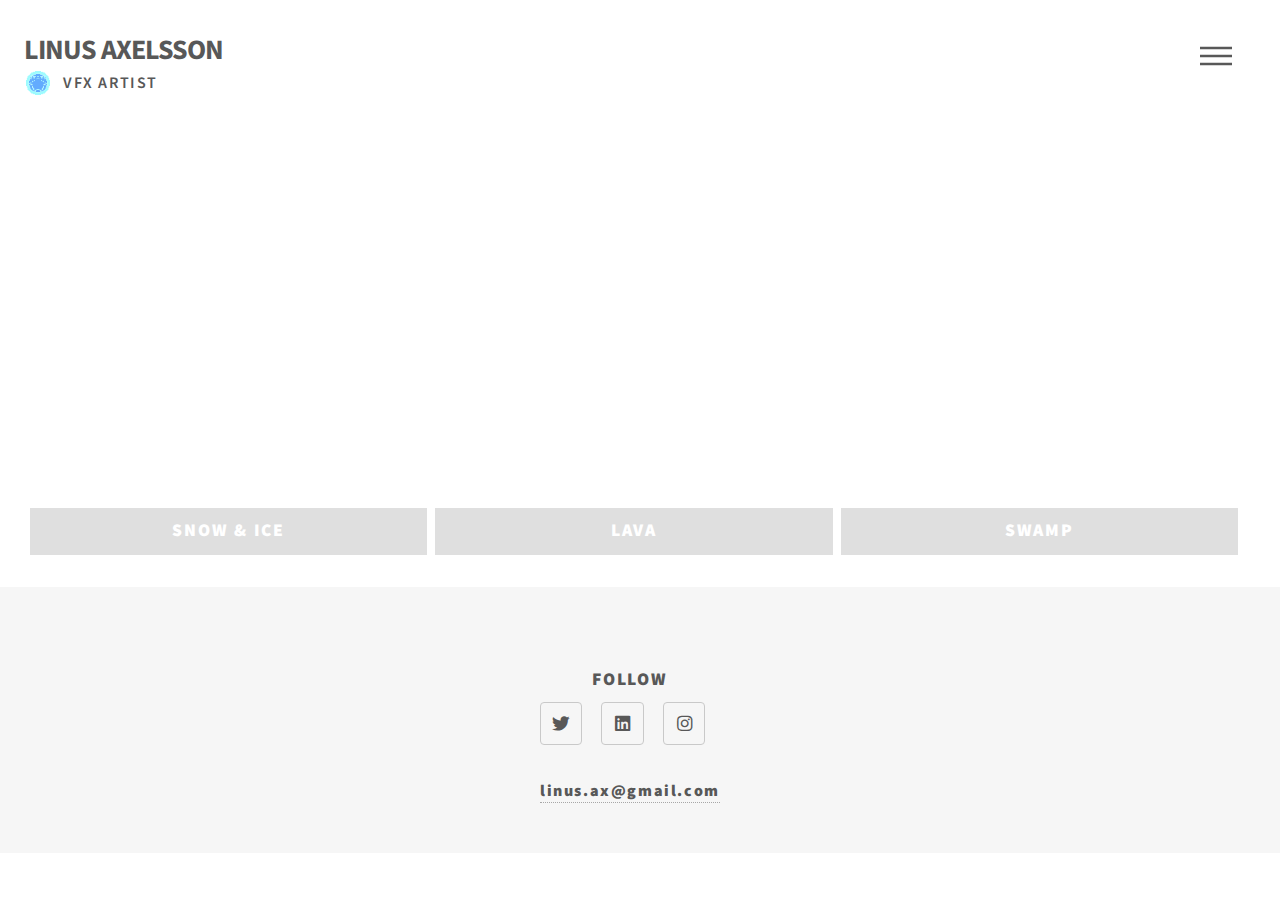
==== index.html @ c6814ba5 "Added about page, details" ====
<!DOCTYPE HTML>
<html>
	<head>
		<link rel="icon" href="images/ball2.gif" type="image/gif" >

		<title>Linus Axelsson</title>
		<meta charset="utf-8" />
		<meta name="viewport" content="width=device-width, initial-scale=1, user-scalable=no" />
		<link rel="stylesheet" href="assets/css/main.css" />
		<noscript><link rel="stylesheet" href="assets/css/noscript.css" /></noscript>
	</head>
	<body class="is-preload">
		<!-- Wrapper -->
			<div id="wrapper">
				
				<!-- Header -->
					<header id="header">
						
						<div class="inner">

							<!-- Logo -->
							<a href="index.html" class="logo">
								<span class="symbol">
									<!-- <img src="images/flame_black.gif" alt="" /> -->
									<h1>Linus Axelsson</h1>
									<!--<img class="anim" alt="" />-->
								</span>
								
								<img src="images/ball2.gif" alt="" />
								<span class="title">VFX Artist</span>
								
							</a>
							<!-- Nav -->
								<nav>
									<ul>
										<li><a href="#menu">Menu</a></li>
									</ul>
								</nav>

						</div>
					</header>

				<!-- Menu -->
					<nav id="menu">
						<h2>Menu</h2>
						<ul>
							<li><a href="index.html">Home</a></li>
							<li><a href="about.html">About</a></li>
						</ul>
					</nav>

				<!-- Main -->
					<div id="main">
						<div class="inner">
							<header>
							</header>
							<section class="tiles">
								<article class="style1">
									<span class="image">
										<a href="snow.html">
										<video class="video" preload="metadata" loop muted src="videos/snow.mp4" onmouseover="hoverEnter(this)" onmouseout="hoverExit(this)"></video>
										</a>
									</span>
									<div class="overlay">
										<h2>Snow & Ice</h2>
									  </div>
								</article>
								<article class="style2">
									<span class="image">
										<a href="lava.html">
										<video class="video" preload="metadata" loop muted src="videos/lava.mp4" onmouseover="hoverEnter(this)" onmouseout="hoverExit(this)"></video>
										</a>
									</span>
									<div class="overlay">
										<h2>Lava</h2>
									  </div>
								</article>
								<article class="style3">
									<span class="image">
										<a href="swamp.html">
										<video class="video" preload="metadata" loop muted src="videos/swamp.mp4" onmouseover="hoverEnter(this)" onmouseout="hoverExit(this)"></video>
										</a>
									</span>
									<div class="overlay">
										<h2>Swamp</h2>
									  </div>
								</article>
							</section>
						</div>
					</div>

				<!-- Footer -->
					<footer id="footer">
						<div class="inner">
							<section>
								<h2>Follow</h2>
								<ul class="icons">
									<li><a href="#" class="icon brands style2 fa-twitter"><span class="label">Twitter</span></a></li>
									<li><a href="#" class="icon brands style2 fa-linkedin"><span class="label">LinkedIn</span></a></li>
									<li><a href="#" class="icon brands style2 fa-instagram"><span class="label">Instagram</span></a></li>
								</ul>

								<a href="mailto:linus.ax@gmail.com">linus.ax@gmail.com</a>

							</section>
						</div>
					</footer>

			</div>

		<!-- Scripts -->
			<script src="assets/js/jquery.min.js"></script>
			<script src="assets/js/browser.min.js"></script>
			<script src="assets/js/breakpoints.min.js"></script>
			<script src="assets/js/util.js"></script>
			<script src="assets/js/main.js"></script>

	</body>

	<script src="hover.js"></script>
</html>
---- assets/css/main.css ----
@import url(fontawesome-all.min.css);
@import url("https://fonts.googleapis.com/css?family=Source+Sans+Pro:300,700,900");

/*
	Phantom by HTML5 UP
	html5up.net | @ajlkn
	Free for personal and commercial use under the CCA 3.0 license (html5up.net/license)
*/

html, body, div, span, applet, object,
iframe, h1, h2, h3, h4, h5, h6, p, blockquote,
pre, a, abbr, acronym, address, big, cite,
code, del, dfn, em, img, ins, kbd, q, s, samp,
small, strike, strong, sub, sup, tt, var, b,
u, i, center, dl, dt, dd, ol, ul, li, fieldset,
form, label, legend, table, caption, tbody,
tfoot, thead, tr, th, td, article, aside,
canvas, details, embed, figure, figcaption,
footer, header, hgroup, menu, nav, output, ruby,
section, summary, time, mark, audio, video {
	margin: 0;
	padding: 0;
	border: 0;
	font-size: 100%;
	font: inherit;
	vertical-align: baseline;}

article, aside, details, figcaption, figure,
footer, header, hgroup, menu, nav, section {
	display: block;}

body {
	line-height: 1;
}

ol, ul {
	list-style: none;
}

blockquote, q {
	quotes: none;
}

	blockquote:before, blockquote:after, q:before, q:after {
		content: '';
		content: none;
	}

table {
	border-collapse: collapse;
	border-spacing: 0;
}

body {
	-webkit-text-size-adjust: none;
}

mark {
	background-color: transparent;
	color: inherit;
}

input::-moz-focus-inner {
	border: 0;
	padding: 0;
}

input, select, textarea {
	-moz-appearance: none;
	-webkit-appearance: none;
	-ms-appearance: none;
	appearance: none;
}

/* Basic */

	@-ms-viewport {
		width: device-width;
	}

	body {
		-ms-overflow-style: scrollbar;
	}

	@media screen and (max-width: 480px) {

		html, body {
			min-width: 320px;
		}

	}

	html {
		box-sizing: border-box;
	}

	*, *:before, *:after {
		box-sizing: inherit;
	}

	body {
		background: #ffffff;
	}

		body.is-preload *, body.is-preload *:before, body.is-preload *:after {
			-moz-animation: none !important;
			-webkit-animation: none !important;
			-ms-animation: none !important;
			animation: none !important;
			-moz-transition: none !important;
			-webkit-transition: none !important;
			-ms-transition: none !important;
			transition: none !important;
		}

/* Type */

	body, input, select, textarea {
		color: #585858;
		font-family: "Source Sans Pro", Helvetica, sans-serif;
		font-size: 16pt;
		font-weight: 300;
		line-height: 1.75;
	}

		@media screen and (max-width: 1680px) {

			body, input, select, textarea {
				font-size: 14pt;
			}

		}

		@media screen and (max-width: 1280px) {

			body, input, select, textarea {
				font-size: 12pt;
			}

		}

	a {
		-moz-transition: border-bottom-color 0.2s ease, color 0.2s ease;
		-webkit-transition: border-bottom-color 0.2s ease, color 0.2s ease;
		-ms-transition: border-bottom-color 0.2s ease, color 0.2s ease;
		transition: border-bottom-color 0.2s ease, color 0.2s ease;
		text-decoration: none;
		color: #585858;
		border-bottom: dotted 1px rgba(88, 88, 88, 0.5);
	}

		a:hover {
			border-bottom-color: transparent;
			color: #f2849e !important;
		}

	strong, b {
		font-weight: 900;
	}

	em, i {
		font-style: italic;
	}

	p {
		margin: 0 0 2em 0;
	}

	h1 {
		font-size: 1.75em;
		font-weight: 700;
		line-height: 1.3;
		margin: 0 0 0 0;
		letter-spacing: -0.035em;
	}

		h1 a {
			color: inherit;
		}

		@media screen and (max-width: 736px) {

			h1 {
				font-size: 2em;
				margin: 0 0 0 0;
			}

		}

		@media screen and (max-width: 360px) {

			h1 {
				font-size: 1.75em;
			}

		}

	h2, h3, h4, h5, h6 {
		font-weight: 900;
		line-height: 1.5;
		margin: 0 0 0 0;
		text-transform: uppercase;
		letter-spacing: 0.1em;
	}

		h2 a, h3 a, h4 a, h5 a, h6 a {
			color: inherit;
		}

	h2 {
		font-size: 1.1em;
	}

	h3 {
		font-size: 1em;
	}

	h4 {
		font-size: 0.8em;
	}

	h5 {
		font-size: 0.8em;
	}

	h6 {
		font-size: 0.8em;
	}

	@media screen and (max-width: 980px) {

		h1 br, h2 br, h3 br, h4 br, h5 br, h6 br {
			display: none;
		}

	}

	@media screen and (max-width: 736px) {

		h2 {
			font-size: 1em;
		}

		h3 {
			font-size: 0.8em;
		}

	}

	sub {
		font-size: 0.8em;
		position: relative;
		top: 0.5em;
	}

	sup {
		font-size: 0.8em;
		position: relative;
		top: -0.5em;
	}

	blockquote {
		border-left: solid 4px #c9c9c9;
		font-style: italic;
		margin: 0 0 2em 0;
		padding: 0.5em 0 0.5em 2em;
	}

	code {
		background: rgba(144, 144, 144, 0.075);
		border-radius: 4px;
		border: solid 1px #c9c9c9;
		font-family: "Courier New", monospace;
		font-size: 0.9em;
		margin: 0 0.25em;
		padding: 0.25em 0.65em;
	}

	pre {
		-webkit-overflow-scrolling: touch;
		font-family: "Courier New", monospace;
		font-size: 0.9em;
		margin: 0 0 2em 0;
	}

		pre code {
			display: block;
			line-height: 1.75;
			padding: 1em 1.5em;
			overflow-x: auto;
		}

	hr {
		border: 0;
		border-bottom: solid 1px #c9c9c9;
		margin: 2em 0;
	}

		hr.major {
			margin: 3em 0;
		}

	.align-left {
		text-align: left;
	}

	.align-center {
		text-align: center;
	}

	.align-right {
		text-align: right;
	}

/* Row */

	.row {
		display: flex;
		flex-wrap: wrap;
		box-sizing: border-box;
		align-items: stretch;
	}

		.row > * {
			box-sizing: border-box;
		}

		.row.gtr-uniform > * > :last-child {
			margin-bottom: 0;
		}

		.row.aln-left {
			justify-content: flex-start;
		}

		.row.aln-center {
			justify-content: center;
		}

		.row.aln-right {
			justify-content: flex-end;
		}

		.row.aln-top {
			align-items: flex-start;
		}

		.row.aln-middle {
			align-items: center;
		}

		.row.aln-bottom {
			align-items: flex-end;
		}

		.row > .imp {
			order: -1;
		}

		.row > .col-1 {
			width: 8.33333%;
		}

		.row > .off-1 {
			margin-left: 8.33333%;
		}

		.row > .col-2 {
			width: 16.66667%;
		}

		.row > .off-2 {
			margin-left: 16.66667%;
		}

		.row > .col-3 {
			width: 25%;
		}

		.row > .off-3 {
			margin-left: 25%;
		}

		.row > .col-4 {
			width: 33.33333%;
		}

		.row > .off-4 {
			margin-left: 33.33333%;
		}

		.row > .col-5 {
			width: 41.66667%;
		}

		.row > .off-5 {
			margin-left: 41.66667%;
		}

		.row > .col-6 {
			width: 50%;
		}

		.row > .off-6 {
			margin-left: 50%;
		}

		.row > .col-7 {
			width: 58.33333%;
		}

		.row > .off-7 {
			margin-left: 58.33333%;
		}

		.row > .col-8 {
			width: 66.66667%;
		}

		.row > .off-8 {
			margin-left: 66.66667%;
		}

		.row > .col-9 {
			width: 75%;
		}

		.row > .off-9 {
			margin-left: 75%;
		}

		.row > .col-10 {
			width: 83.33333%;
		}

		.row > .off-10 {
			margin-left: 83.33333%;
		}

		.row > .col-11 {
			width: 91.66667%;
		}

		.row > .off-11 {
			margin-left: 91.66667%;
		}

		.row > .col-12 {
			width: 100%;
		}

		.row > .off-12 {
			margin-left: 100%;
		}

		.row.gtr-0 {
			margin-top: 0;
			margin-left: 0em;
		}

			.row.gtr-0 > * {
				padding: 0 0 0 0em;
			}

			.row.gtr-0.gtr-uniform {
				margin-top: 0em;
			}

				.row.gtr-0.gtr-uniform > * {
					padding-top: 0em;
				}

		.row.gtr-25 {
			margin-top: 0;
			margin-left: -0.5em;
		}

			.row.gtr-25 > * {
				padding: 0 0 0 0.5em;
			}

			.row.gtr-25.gtr-uniform {
				margin-top: -0.5em;
			}

				.row.gtr-25.gtr-uniform > * {
					padding-top: 0.5em;
				}

		.row.gtr-50 {
			margin-top: 0;
			margin-left: -1em;
		}

			.row.gtr-50 > * {
				padding: 0 0 0 1em;
			}

			.row.gtr-50.gtr-uniform {
				margin-top: -1em;
			}

				.row.gtr-50.gtr-uniform > * {
					padding-top: 1em;
				}

		.row {
			margin-top: 0;
			margin-left: -2em;
		}

			.row > * {
				padding: 0 0 0 2em;
			}

			.row.gtr-uniform {
				margin-top: -2em;
			}

				.row.gtr-uniform > * {
					padding-top: 2em;
				}

		.row.gtr-150 {
			margin-top: 0;
			margin-left: -3em;
		}

			.row.gtr-150 > * {
				padding: 0 0 0 3em;
			}

			.row.gtr-150.gtr-uniform {
				margin-top: -3em;
			}

				.row.gtr-150.gtr-uniform > * {
					padding-top: 3em;
				}

		.row.gtr-200 {
			margin-top: 0;
			margin-left: -4em;
		}

			.row.gtr-200 > * {
				padding: 0 0 0 4em;
			}

			.row.gtr-200.gtr-uniform {
				margin-top: -4em;
			}

				.row.gtr-200.gtr-uniform > * {
					padding-top: 4em;
				}

		@media screen and (max-width: 1680px) {

			.row {
				display: flex;
				flex-wrap: wrap;
				box-sizing: border-box;
				align-items: stretch;
			}

				.row > * {
					box-sizing: border-box;
				}

				.row.gtr-uniform > * > :last-child {
					margin-bottom: 0;
				}

				.row.aln-left {
					justify-content: flex-start;
				}

				.row.aln-center {
					justify-content: center;
				}

				.row.aln-right {
					justify-content: flex-end;
				}

				.row.aln-top {
					align-items: flex-start;
				}

				.row.aln-middle {
					align-items: center;
				}

				.row.aln-bottom {
					align-items: flex-end;
				}

				.row > .imp-xlarge {
					order: -1;
				}

				.row > .col-1-xlarge {
					width: 8.33333%;
				}

				.row > .off-1-xlarge {
					margin-left: 8.33333%;
				}

				.row > .col-2-xlarge {
					width: 16.66667%;
				}

				.row > .off-2-xlarge {
					margin-left: 16.66667%;
				}

				.row > .col-3-xlarge {
					width: 25%;
				}

				.row > .off-3-xlarge {
					margin-left: 25%;
				}

				.row > .col-4-xlarge {
					width: 33.33333%;
				}

				.row > .off-4-xlarge {
					margin-left: 33.33333%;
				}

				.row > .col-5-xlarge {
					width: 41.66667%;
				}

				.row > .off-5-xlarge {
					margin-left: 41.66667%;
				}

				.row > .col-6-xlarge {
					width: 50%;
				}

				.row > .off-6-xlarge {
					margin-left: 50%;
				}

				.row > .col-7-xlarge {
					width: 58.33333%;
				}

				.row > .off-7-xlarge {
					margin-left: 58.33333%;
				}

				.row > .col-8-xlarge {
					width: 66.66667%;
				}

				.row > .off-8-xlarge {
					margin-left: 66.66667%;
				}

				.row > .col-9-xlarge {
					width: 75%;
				}

				.row > .off-9-xlarge {
					margin-left: 75%;
				}

				.row > .col-10-xlarge {
					width: 83.33333%;
				}

				.row > .off-10-xlarge {
					margin-left: 83.33333%;
				}

				.row > .col-11-xlarge {
					width: 91.66667%;
				}

				.row > .off-11-xlarge {
					margin-left: 91.66667%;
				}

				.row > .col-12-xlarge {
					width: 100%;
				}

				.row > .off-12-xlarge {
					margin-left: 100%;
				}

				.row.gtr-0 {
					margin-top: 0;
					margin-left: 0em;
				}

					.row.gtr-0 > * {
						padding: 0 0 0 0em;
					}

					.row.gtr-0.gtr-uniform {
						margin-top: 0em;
					}

						.row.gtr-0.gtr-uniform > * {
							padding-top: 0em;
						}

				.row.gtr-25 {
					margin-top: 0;
					margin-left: -0.5em;
				}

					.row.gtr-25 > * {
						padding: 0 0 0 0.5em;
					}

					.row.gtr-25.gtr-uniform {
						margin-top: -0.5em;
					}

						.row.gtr-25.gtr-uniform > * {
							padding-top: 0.5em;
						}

				.row.gtr-50 {
					margin-top: 0;
					margin-left: -1em;
				}

					.row.gtr-50 > * {
						padding: 0 0 0 1em;
					}

					.row.gtr-50.gtr-uniform {
						margin-top: -1em;
					}

						.row.gtr-50.gtr-uniform > * {
							padding-top: 1em;
						}

				.row {
					margin-top: 0;
					margin-left: -2em;
				}

					.row > * {
						padding: 0 0 0 2em;
					}

					.row.gtr-uniform {
						margin-top: -2em;
					}

						.row.gtr-uniform > * {
							padding-top: 2em;
						}

				.row.gtr-150 {
					margin-top: 0;
					margin-left: -3em;
				}

					.row.gtr-150 > * {
						padding: 0 0 0 3em;
					}

					.row.gtr-150.gtr-uniform {
						margin-top: -3em;
					}

						.row.gtr-150.gtr-uniform > * {
							padding-top: 3em;
						}

				.row.gtr-200 {
					margin-top: 0;
					margin-left: -4em;
				}

					.row.gtr-200 > * {
						padding: 0 0 0 4em;
					}

					.row.gtr-200.gtr-uniform {
						margin-top: -4em;
					}

						.row.gtr-200.gtr-uniform > * {
							padding-top: 4em;
						}

		}

		@media screen and (max-width: 1280px) {

			.row {
				display: flex;
				flex-wrap: wrap;
				box-sizing: border-box;
				align-items: stretch;
			}

				.row > * {
					box-sizing: border-box;
				}

				.row.gtr-uniform > * > :last-child {
					margin-bottom: 0;
				}

				.row.aln-left {
					justify-content: flex-start;
				}

				.row.aln-center {
					justify-content: center;
				}

				.row.aln-right {
					justify-content: flex-end;
				}

				.row.aln-top {
					align-items: flex-start;
				}

				.row.aln-middle {
					align-items: center;
				}

				.row.aln-bottom {
					align-items: flex-end;
				}

				.row > .imp-large {
					order: -1;
				}

				.row > .col-1-large {
					width: 8.33333%;
				}

				.row > .off-1-large {
					margin-left: 8.33333%;
				}

				.row > .col-2-large {
					width: 16.66667%;
				}

				.row > .off-2-large {
					margin-left: 16.66667%;
				}

				.row > .col-3-large {
					width: 25%;
				}

				.row > .off-3-large {
					margin-left: 25%;
				}

				.row > .col-4-large {
					width: 33.33333%;
				}

				.row > .off-4-large {
					margin-left: 33.33333%;
				}

				.row > .col-5-large {
					width: 41.66667%;
				}

				.row > .off-5-large {
					margin-left: 41.66667%;
				}

				.row > .col-6-large {
					width: 50%;
				}

				.row > .off-6-large {
					margin-left: 50%;
				}

				.row > .col-7-large {
					width: 58.33333%;
				}

				.row > .off-7-large {
					margin-left: 58.33333%;
				}

				.row > .col-8-large {
					width: 66.66667%;
				}

				.row > .off-8-large {
					margin-left: 66.66667%;
				}

				.row > .col-9-large {
					width: 75%;
				}

				.row > .off-9-large {
					margin-left: 75%;
				}

				.row > .col-10-large {
					width: 83.33333%;
				}

				.row > .off-10-large {
					margin-left: 83.33333%;
				}

				.row > .col-11-large {
					width: 91.66667%;
				}

				.row > .off-11-large {
					margin-left: 91.66667%;
				}

				.row > .col-12-large {
					width: 100%;
				}

				.row > .off-12-large {
					margin-left: 100%;
				}

				.row.gtr-0 {
					margin-top: 0;
					margin-left: 0em;
				}

					.row.gtr-0 > * {
						padding: 0 0 0 0em;
					}

					.row.gtr-0.gtr-uniform {
						margin-top: 0em;
					}

						.row.gtr-0.gtr-uniform > * {
							padding-top: 0em;
						}

				.row.gtr-25 {
					margin-top: 0;
					margin-left: -0.5em;
				}

					.row.gtr-25 > * {
						padding: 0 0 0 0.5em;
					}

					.row.gtr-25.gtr-uniform {
						margin-top: -0.5em;
					}

						.row.gtr-25.gtr-uniform > * {
							padding-top: 0.5em;
						}

				.row.gtr-50 {
					margin-top: 0;
					margin-left: -1em;
				}

					.row.gtr-50 > * {
						padding: 0 0 0 1em;
					}

					.row.gtr-50.gtr-uniform {
						margin-top: -1em;
					}

						.row.gtr-50.gtr-uniform > * {
							padding-top: 1em;
						}

				.row {
					margin-top: 0;
					margin-left: -2em;
				}

					.row > * {
						padding: 0 0 0 2em;
					}

					.row.gtr-uniform {
						margin-top: -2em;
					}

						.row.gtr-uniform > * {
							padding-top: 2em;
						}

				.row.gtr-150 {
					margin-top: 0;
					margin-left: -3em;
				}

					.row.gtr-150 > * {
						padding: 0 0 0 3em;
					}

					.row.gtr-150.gtr-uniform {
						margin-top: -3em;
					}

						.row.gtr-150.gtr-uniform > * {
							padding-top: 3em;
						}

				.row.gtr-200 {
					margin-top: 0;
					margin-left: -4em;
				}

					.row.gtr-200 > * {
						padding: 0 0 0 4em;
					}

					.row.gtr-200.gtr-uniform {
						margin-top: -4em;
					}

						.row.gtr-200.gtr-uniform > * {
							padding-top: 4em;
						}

		}

		@media screen and (max-width: 980px) {

			.row {
				display: flex;
				flex-wrap: wrap;
				box-sizing: border-box;
				align-items: stretch;
			}

				.row > * {
					box-sizing: border-box;
				}

				.row.gtr-uniform > * > :last-child {
					margin-bottom: 0;
				}

				.row.aln-left {
					justify-content: flex-start;
				}

				.row.aln-center {
					justify-content: center;
				}

				.row.aln-right {
					justify-content: flex-end;
				}

				.row.aln-top {
					align-items: flex-start;
				}

				.row.aln-middle {
					align-items: center;
				}

				.row.aln-bottom {
					align-items: flex-end;
				}

				.row > .imp-medium {
					order: -1;
				}

				.row > .col-1-medium {
					width: 8.33333%;
				}

				.row > .off-1-medium {
					margin-left: 8.33333%;
				}

				.row > .col-2-medium {
					width: 16.66667%;
				}

				.row > .off-2-medium {
					margin-left: 16.66667%;
				}

				.row > .col-3-medium {
					width: 25%;
				}

				.row > .off-3-medium {
					margin-left: 25%;
				}

				.row > .col-4-medium {
					width: 33.33333%;
				}

				.row > .off-4-medium {
					margin-left: 33.33333%;
				}

				.row > .col-5-medium {
					width: 41.66667%;
				}

				.row > .off-5-medium {
					margin-left: 41.66667%;
				}

				.row > .col-6-medium {
					width: 50%;
				}

				.row > .off-6-medium {
					margin-left: 50%;
				}

				.row > .col-7-medium {
					width: 58.33333%;
				}

				.row > .off-7-medium {
					margin-left: 58.33333%;
				}

				.row > .col-8-medium {
					width: 66.66667%;
				}

				.row > .off-8-medium {
					margin-left: 66.66667%;
				}

				.row > .col-9-medium {
					width: 75%;
				}

				.row > .off-9-medium {
					margin-left: 75%;
				}

				.row > .col-10-medium {
					width: 83.33333%;
				}

				.row > .off-10-medium {
					margin-left: 83.33333%;
				}

				.row > .col-11-medium {
					width: 91.66667%;
				}

				.row > .off-11-medium {
					margin-left: 91.66667%;
				}

				.row > .col-12-medium {
					width: 100%;
				}

				.row > .off-12-medium {
					margin-left: 100%;
				}

				.row.gtr-0 {
					margin-top: 0;
					margin-left: 0em;
				}

					.row.gtr-0 > * {
						padding: 0 0 0 0em;
					}

					.row.gtr-0.gtr-uniform {
						margin-top: 0em;
					}

						.row.gtr-0.gtr-uniform > * {
							padding-top: 0em;
						}

				.row.gtr-25 {
					margin-top: 0;
					margin-left: -0.375em;
				}

					.row.gtr-25 > * {
						padding: 0 0 0 0.375em;
					}

					.row.gtr-25.gtr-uniform {
						margin-top: -0.375em;
					}

						.row.gtr-25.gtr-uniform > * {
							padding-top: 0.375em;
						}

				.row.gtr-50 {
					margin-top: 0;
					margin-left: -0.75em;
				}

					.row.gtr-50 > * {
						padding: 0 0 0 0.75em;
					}

					.row.gtr-50.gtr-uniform {
						margin-top: -0.75em;
					}

						.row.gtr-50.gtr-uniform > * {
							padding-top: 0.75em;
						}

				.row {
					margin-top: 0;
					margin-left: -1.5em;
				}

					.row > * {
						padding: 0 0 0 1.5em;
					}

					.row.gtr-uniform {
						margin-top: -1.5em;
					}

						.row.gtr-uniform > * {
							padding-top: 1.5em;
						}

				.row.gtr-150 {
					margin-top: 0;
					margin-left: -2.25em;
				}

					.row.gtr-150 > * {
						padding: 0 0 0 2.25em;
					}

					.row.gtr-150.gtr-uniform {
						margin-top: -2.25em;
					}

						.row.gtr-150.gtr-uniform > * {
							padding-top: 2.25em;
						}

				.row.gtr-200 {
					margin-top: 0;
					margin-left: -3em;
				}

					.row.gtr-200 > * {
						padding: 0 0 0 3em;
					}

					.row.gtr-200.gtr-uniform {
						margin-top: -3em;
					}

						.row.gtr-200.gtr-uniform > * {
							padding-top: 3em;
						}

		}

		@media screen and (max-width: 736px) {

			.row {
				display: flex;
				flex-wrap: wrap;
				box-sizing: border-box;
				align-items: stretch;
			}

				.row > * {
					box-sizing: border-box;
				}

				.row.gtr-uniform > * > :last-child {
					margin-bottom: 0;
				}

				.row.aln-left {
					justify-content: flex-start;
				}

				.row.aln-center {
					justify-content: center;
				}

				.row.aln-right {
					justify-content: flex-end;
				}

				.row.aln-top {
					align-items: flex-start;
				}

				.row.aln-middle {
					align-items: center;
				}

				.row.aln-bottom {
					align-items: flex-end;
				}

				.row > .imp-small {
					order: -1;
				}

				.row > .col-1-small {
					width: 8.33333%;
				}

				.row > .off-1-small {
					margin-left: 8.33333%;
				}

				.row > .col-2-small {
					width: 16.66667%;
				}

				.row > .off-2-small {
					margin-left: 16.66667%;
				}

				.row > .col-3-small {
					width: 25%;
				}

				.row > .off-3-small {
					margin-left: 25%;
				}

				.row > .col-4-small {
					width: 33.33333%;
				}

				.row > .off-4-small {
					margin-left: 33.33333%;
				}

				.row > .col-5-small {
					width: 41.66667%;
				}

				.row > .off-5-small {
					margin-left: 41.66667%;
				}

				.row > .col-6-small {
					width: 50%;
				}

				.row > .off-6-small {
					margin-left: 50%;
				}

				.row > .col-7-small {
					width: 58.33333%;
				}

				.row > .off-7-small {
					margin-left: 58.33333%;
				}

				.row > .col-8-small {
					width: 66.66667%;
				}

				.row > .off-8-small {
					margin-left: 66.66667%;
				}

				.row > .col-9-small {
					width: 75%;
				}

				.row > .off-9-small {
					margin-left: 75%;
				}

				.row > .col-10-small {
					width: 83.33333%;
				}

				.row > .off-10-small {
					margin-left: 83.33333%;
				}

				.row > .col-11-small {
					width: 91.66667%;
				}

				.row > .off-11-small {
					margin-left: 91.66667%;
				}

				.row > .col-12-small {
					width: 100%;
				}

				.row > .off-12-small {
					margin-left: 100%;
				}

				.row.gtr-0 {
					margin-top: 0;
					margin-left: 0em;
				}

					.row.gtr-0 > * {
						padding: 0 0 0 0em;
					}

					.row.gtr-0.gtr-uniform {
						margin-top: 0em;
					}

						.row.gtr-0.gtr-uniform > * {
							padding-top: 0em;
						}

				.row.gtr-25 {
					margin-top: 0;
					margin-left: -0.25em;
				}

					.row.gtr-25 > * {
						padding: 0 0 0 0.25em;
					}

					.row.gtr-25.gtr-uniform {
						margin-top: -0.25em;
					}

						.row.gtr-25.gtr-uniform > * {
							padding-top: 0.25em;
						}

				.row.gtr-50 {
					margin-top: 0;
					margin-left: -0.5em;
				}

					.row.gtr-50 > * {
						padding: 0 0 0 0.5em;
					}

					.row.gtr-50.gtr-uniform {
						margin-top: -0.5em;
					}

						.row.gtr-50.gtr-uniform > * {
							padding-top: 0.5em;
						}

				.row {
					margin-top: 0;
					margin-left: -1em;
				}

					.row > * {
						padding: 0 0 0 1em;
					}

					.row.gtr-uniform {
						margin-top: -1em;
					}

						.row.gtr-uniform > * {
							padding-top: 1em;
						}

				.row.gtr-150 {
					margin-top: 0;
					margin-left: -1.5em;
				}

					.row.gtr-150 > * {
						padding: 0 0 0 1.5em;
					}

					.row.gtr-150.gtr-uniform {
						margin-top: -1.5em;
					}

						.row.gtr-150.gtr-uniform > * {
							padding-top: 1.5em;
						}

				.row.gtr-200 {
					margin-top: 0;
					margin-left: -2em;
				}

					.row.gtr-200 > * {
						padding: 0 0 0 2em;
					}

					.row.gtr-200.gtr-uniform {
						margin-top: -2em;
					}

						.row.gtr-200.gtr-uniform > * {
							padding-top: 2em;
						}

		}

		@media screen and (max-width: 480px) {

			.row {
				display: flex;
				flex-wrap: wrap;
				box-sizing: border-box;
				align-items: stretch;
			}

				.row > * {
					box-sizing: border-box;
				}

				.row.gtr-uniform > * > :last-child {
					margin-bottom: 0;
				}

				.row.aln-left {
					justify-content: flex-start;
				}

				.row.aln-center {
					justify-content: center;
				}

				.row.aln-right {
					justify-content: flex-end;
				}

				.row.aln-top {
					align-items: flex-start;
				}

				.row.aln-middle {
					align-items: center;
				}

				.row.aln-bottom {
					align-items: flex-end;
				}

				.row > .imp-xsmall {
					order: -1;
				}

				.row > .col-1-xsmall {
					width: 8.33333%;
				}

				.row > .off-1-xsmall {
					margin-left: 8.33333%;
				}

				.row > .col-2-xsmall {
					width: 16.66667%;
				}

				.row > .off-2-xsmall {
					margin-left: 16.66667%;
				}

				.row > .col-3-xsmall {
					width: 25%;
				}

				.row > .off-3-xsmall {
					margin-left: 25%;
				}

				.row > .col-4-xsmall {
					width: 33.33333%;
				}

				.row > .off-4-xsmall {
					margin-left: 33.33333%;
				}

				.row > .col-5-xsmall {
					width: 41.66667%;
				}

				.row > .off-5-xsmall {
					margin-left: 41.66667%;
				}

				.row > .col-6-xsmall {
					width: 50%;
				}

				.row > .off-6-xsmall {
					margin-left: 50%;
				}

				.row > .col-7-xsmall {
					width: 58.33333%;
				}

				.row > .off-7-xsmall {
					margin-left: 58.33333%;
				}

				.row > .col-8-xsmall {
					width: 66.66667%;
				}

				.row > .off-8-xsmall {
					margin-left: 66.66667%;
				}

				.row > .col-9-xsmall {
					width: 75%;
				}

				.row > .off-9-xsmall {
					margin-left: 75%;
				}

				.row > .col-10-xsmall {
					width: 83.33333%;
				}

				.row > .off-10-xsmall {
					margin-left: 83.33333%;
				}

				.row > .col-11-xsmall {
					width: 91.66667%;
				}

				.row > .off-11-xsmall {
					margin-left: 91.66667%;
				}

				.row > .col-12-xsmall {
					width: 100%;
				}

				.row > .off-12-xsmall {
					margin-left: 100%;
				}

				.row.gtr-0 {
					margin-top: 0;
					margin-left: 0em;
				}

					.row.gtr-0 > * {
						padding: 0 0 0 0em;
					}

					.row.gtr-0.gtr-uniform {
						margin-top: 0em;
					}

						.row.gtr-0.gtr-uniform > * {
							padding-top: 0em;
						}

				.row.gtr-25 {
					margin-top: 0;
					margin-left: -0.25em;
				}

					.row.gtr-25 > * {
						padding: 0 0 0 0.25em;
					}

					.row.gtr-25.gtr-uniform {
						margin-top: -0.25em;
					}

						.row.gtr-25.gtr-uniform > * {
							padding-top: 0.25em;
						}

				.row.gtr-50 {
					margin-top: 0;
					margin-left: -0.5em;
				}

					.row.gtr-50 > * {
						padding: 0 0 0 0.5em;
					}

					.row.gtr-50.gtr-uniform {
						margin-top: -0.5em;
					}

						.row.gtr-50.gtr-uniform > * {
							padding-top: 0.5em;
						}

				.row {
					margin-top: 0;
					margin-left: -1em;
				}

					.row > * {
						padding: 0 0 0 1em;
					}

					.row.gtr-uniform {
						margin-top: -1em;
					}

						.row.gtr-uniform > * {
							padding-top: 1em;
						}

				.row.gtr-150 {
					margin-top: 0;
					margin-left: -1.5em;
				}

					.row.gtr-150 > * {
						padding: 0 0 0 1.5em;
					}

					.row.gtr-150.gtr-uniform {
						margin-top: -1.5em;
					}

						.row.gtr-150.gtr-uniform > * {
							padding-top: 1.5em;
						}

				.row.gtr-200 {
					margin-top: 0;
					margin-left: -2em;
				}

					.row.gtr-200 > * {
						padding: 0 0 0 2em;
					}

					.row.gtr-200.gtr-uniform {
						margin-top: -2em;
					}

						.row.gtr-200.gtr-uniform > * {
							padding-top: 2em;
						}

		}

/* Section/Article */

	section.special, article.special {
		text-align: center;
	}

	header p {
		margin-top: -1em;
	}

	@media screen and (max-width: 736px) {

		header p {
			margin-top: 0;
		}

	}

/* Icon */

	.icon {
		text-decoration: none;
		border-bottom: none;
		position: relative;
	}

		.icon:before {
			-moz-osx-font-smoothing: grayscale;
			-webkit-font-smoothing: antialiased;
			display: inline-block;
			font-style: normal;
			font-variant: normal;
			text-rendering: auto;
			line-height: 1;
			text-transform: none !important;
			font-family: 'Font Awesome 5 Free';
			font-weight: 400;
		}

		.icon > .label {
			display: none;
		}

		.icon:before {
			line-height: inherit;
		}

		.icon.solid:before {
			font-weight: 900;
		}

		.icon.brands:before {
			font-family: 'Font Awesome 5 Brands';
		}

		.icon.style2 {
			-moz-transition: background-color 0.2s ease-in-out, color 0.2s ease-in-out, border-color 0.2s ease-in-out;
			-webkit-transition: background-color 0.2s ease-in-out, color 0.2s ease-in-out, border-color 0.2s ease-in-out;
			-ms-transition: background-color 0.2s ease-in-out, color 0.2s ease-in-out, border-color 0.2s ease-in-out;
			transition: background-color 0.2s ease-in-out, color 0.2s ease-in-out, border-color 0.2s ease-in-out;
			background-color: transparent;
			border: solid 1px #c9c9c9;
			border-radius: 4px;
			width: 2.65em;
			height: 2.65em;
			display: inline-block;
			text-align: center;
			line-height: 2.65em;
			color: inherit;
		}

			.icon.style2:before {
				font-size: 1.1em;
			}

			.icon.style2:hover {
				color: #f2849e;
				border-color: #f2849e;
			}

			.icon.style2:active {
				background-color: rgba(242, 132, 158, 0.1);
			}

/* List */

	ol {
		list-style: decimal;
		margin: 0 0 2em 0;
		padding-left: 1.25em;
	}

		ol li {
			padding-left: 0.25em;
		}

	ul {
		list-style: disc;
		margin: 0 0 2em 0;
		padding-left: 1em;
	}

		ul li {
			padding-left: 0.5em;
		}

		ul.alt {
			list-style: none;
			padding-left: 0;
		}

			ul.alt li {
				border-top: solid 1px #c9c9c9;
				padding: 0.5em 0;
			}

				ul.alt li:first-child {
					border-top: 0;
					padding-top: 0;
				}

	dl {
		margin: 0 0 2em 0;
	}

		dl dt {
			display: block;
			font-weight: 900;
			margin: 0 0 1em 0;
		}

		dl dd {
			margin-left: 2em;
		}

/* Actions */

	ul.actions {
		display: -moz-flex;
		display: -webkit-flex;
		display: -ms-flex;
		display: flex;
		cursor: default;
		list-style: none;
		margin-left: -1em;
		padding-left: 0;
	}

		ul.actions li {
			padding: 0 0 0 1em;
			vertical-align: middle;
		}

		ul.actions.special {
			-moz-justify-content: center;
			-webkit-justify-content: center;
			-ms-justify-content: center;
			justify-content: center;
			width: 100%;
			margin-left: 0;
		}

			ul.actions.special li:first-child {
				padding-left: 0;
			}

		ul.actions.stacked {
			-moz-flex-direction: column;
			-webkit-flex-direction: column;
			-ms-flex-direction: column;
			flex-direction: column;
			margin-left: 0;
		}

			ul.actions.stacked li {
				padding: 1.3em 0 0 0;
			}

				ul.actions.stacked li:first-child {
					padding-top: 0;
				}

		ul.actions.fit {
			width: calc(100% + 1em);
		}

			ul.actions.fit li {
				-moz-flex-grow: 1;
				-webkit-flex-grow: 1;
				-ms-flex-grow: 1;
				flex-grow: 1;
				-moz-flex-shrink: 1;
				-webkit-flex-shrink: 1;
				-ms-flex-shrink: 1;
				flex-shrink: 1;
				width: 100%;
			}

				ul.actions.fit li > * {
					width: 100%;
				}

			ul.actions.fit.stacked {
				width: 100%;
			}

		@media screen and (max-width: 480px) {

			ul.actions:not(.fixed) {
				-moz-flex-direction: column;
				-webkit-flex-direction: column;
				-ms-flex-direction: column;
				flex-direction: column;
				margin-left: 0;
				width: 100% !important;
			}

				ul.actions:not(.fixed) li {
					-moz-flex-grow: 1;
					-webkit-flex-grow: 1;
					-ms-flex-grow: 1;
					flex-grow: 1;
					-moz-flex-shrink: 1;
					-webkit-flex-shrink: 1;
					-ms-flex-shrink: 1;
					flex-shrink: 1;
					padding: 1em 0 0 0;
					text-align: center;
					width: 100%;
				}

					ul.actions:not(.fixed) li > * {
						width: 100%;
					}

					ul.actions:not(.fixed) li:first-child {
						padding-top: 0;
					}

					ul.actions:not(.fixed) li input[type="submit"],
					ul.actions:not(.fixed) li input[type="reset"],
					ul.actions:not(.fixed) li input[type="button"],
					ul.actions:not(.fixed) li button,
					ul.actions:not(.fixed) li .button {
						width: 100%;
					}

						ul.actions:not(.fixed) li input[type="submit"].icon:before,
						ul.actions:not(.fixed) li input[type="reset"].icon:before,
						ul.actions:not(.fixed) li input[type="button"].icon:before,
						ul.actions:not(.fixed) li button.icon:before,
						ul.actions:not(.fixed) li .button.icon:before {
							margin-left: -0.5rem;
						}

		}

/* Icons */

	ul.icons {
		cursor: default;
		list-style: none;
		justify-content: center;
		padding-left: 0;
		margin: -1em 0 2em -1em;
	}

		ul.icons li {
			display: inline-block;
			padding: 1em 0 0 1em;
		}

/* Form */

	form {
		margin: 0 0 2em 0;
		overflow-x: hidden;
	}

		form > :last-child {
			margin-bottom: 0;
		}

		form > .fields {
			display: -moz-flex;
			display: -webkit-flex;
			display: -ms-flex;
			display: flex;
			-moz-flex-wrap: wrap;
			-webkit-flex-wrap: wrap;
			-ms-flex-wrap: wrap;
			flex-wrap: wrap;
			width: calc(100% + 3em);
			margin: -1.5em 0 2em -1.5em;
		}

			form > .fields > .field {
				-moz-flex-grow: 0;
				-webkit-flex-grow: 0;
				-ms-flex-grow: 0;
				flex-grow: 0;
				-moz-flex-shrink: 0;
				-webkit-flex-shrink: 0;
				-ms-flex-shrink: 0;
				flex-shrink: 0;
				padding: 1.5em 0 0 1.5em;
				width: calc(100% - 1.5em);
			}

				form > .fields > .field.half {
					width: calc(50% - 0.75em);
				}

				form > .fields > .field.third {
					width: calc(100%/3 - 0.5em);
				}

				form > .fields > .field.quarter {
					width: calc(25% - 0.375em);
				}

		@media screen and (max-width: 480px) {

			form > .fields {
				width: calc(100% + 3em);
				margin: -1.5em 0 2em -1.5em;
			}

				form > .fields > .field {
					padding: 1.5em 0 0 1.5em;
					width: calc(100% - 1.5em);
				}

					form > .fields > .field.half {
						width: calc(100% - 1.5em);
					}

					form > .fields > .field.third {
						width: calc(100% - 1.5em);
					}

					form > .fields > .field.quarter {
						width: calc(100% - 1.5em);
					}

		}

	label {
		display: block;
		font-size: 0.9em;
		font-weight: 900;
		margin: 0 0 1em 0;
	}

	input[type="text"],
	input[type="password"],
	input[type="email"],
	input[type="tel"],
	select,
	textarea {
		-moz-appearance: none;
		-webkit-appearance: none;
		-ms-appearance: none;
		appearance: none;
		background-color: transparent;
		border: none;
		border-radius: 0;
		border-bottom: solid 1px #c9c9c9;
		color: inherit;
		display: block;
		outline: 0;
		padding: 0;
		text-decoration: none;
		width: 100%;
	}

		input[type="text"]:invalid,
		input[type="password"]:invalid,
		input[type="email"]:invalid,
		input[type="tel"]:invalid,
		select:invalid,
		textarea:invalid {
			box-shadow: none;
		}

		input[type="text"]:focus,
		input[type="password"]:focus,
		input[type="email"]:focus,
		input[type="tel"]:focus,
		select:focus,
		textarea:focus {
			border-bottom-color: #f2849e;
			box-shadow: inset 0 -1px 0 0 #f2849e;
		}

	select {
		background-image: url("data:image/svg+xml;charset=utf8,%3Csvg xmlns='http://www.w3.org/2000/svg' width='40' height='40' preserveAspectRatio='none' viewBox='0 0 40 40'%3E%3Cpath d='M9.4,12.3l10.4,10.4l10.4-10.4c0.2-0.2,0.5-0.4,0.9-0.4c0.3,0,0.6,0.1,0.9,0.4l3.3,3.3c0.2,0.2,0.4,0.5,0.4,0.9 c0,0.4-0.1,0.6-0.4,0.9L20.7,31.9c-0.2,0.2-0.5,0.4-0.9,0.4c-0.3,0-0.6-0.1-0.9-0.4L4.3,17.3c-0.2-0.2-0.4-0.5-0.4-0.9 c0-0.4,0.1-0.6,0.4-0.9l3.3-3.3c0.2-0.2,0.5-0.4,0.9-0.4S9.1,12.1,9.4,12.3z' fill='%23c9c9c9' /%3E%3C/svg%3E");
		background-size: 1.25rem;
		background-repeat: no-repeat;
		background-position: calc(100% - 1rem) center;
		height: 3em;
		padding-right: 3em;
		text-overflow: ellipsis;
	}

		select option {
			background: #ffffff;
		}

		select:focus::-ms-value {
			background-color: transparent;
		}

		select::-ms-expand {
			display: none;
		}

	input[type="text"],
	input[type="password"],
	input[type="email"],
	select {
		height: 3em;
	}

	textarea {
		padding: 0;
		min-height: 3.75em;
	}

	input[type="checkbox"],
	input[type="radio"] {
		-moz-appearance: none;
		-webkit-appearance: none;
		-ms-appearance: none;
		appearance: none;
		display: block;
		float: left;
		margin-right: -2em;
		opacity: 0;
		width: 1em;
		z-index: -1;
	}

		input[type="checkbox"] + label,
		input[type="radio"] + label {
			text-decoration: none;
			color: #585858;
			cursor: pointer;
			display: inline-block;
			font-size: 1em;
			font-weight: 300;
			padding-left: 2.55em;
			padding-right: 0.75em;
			position: relative;
		}

			input[type="checkbox"] + label:before,
			input[type="radio"] + label:before {
				-moz-osx-font-smoothing: grayscale;
				-webkit-font-smoothing: antialiased;
				display: inline-block;
				font-style: normal;
				font-variant: normal;
				text-rendering: auto;
				line-height: 1;
				text-transform: none !important;
				font-family: 'Font Awesome 5 Free';
				font-weight: 900;
			}

			input[type="checkbox"] + label:before,
			input[type="radio"] + label:before {
				border-radius: 4px;
				border: solid 1px #c9c9c9;
				content: '';
				display: inline-block;
				font-size: 0.8em;
				height: 2.25em;
				left: 0;
				line-height: 2.25em;
				position: absolute;
				text-align: center;
				top: 0;
				width: 2.25em;
			}

		input[type="checkbox"]:checked + label:before,
		input[type="radio"]:checked + label:before {
			background: #585858;
			border-color: #585858;
			color: #ffffff;
			content: '\f00c';
		}

		input[type="checkbox"]:focus + label:before,
		input[type="radio"]:focus + label:before {
			border-color: #f2849e;
			box-shadow: 0 0 0 1px #f2849e;
		}

	input[type="checkbox"] + label:before {
		border-radius: 4px;
	}

	input[type="radio"] + label:before {
		border-radius: 100%;
	}

/* Box */

	.box {
		border-radius: 4px;
		border: solid 1px #c9c9c9;
		margin-bottom: 2em;
		padding: 1.5em;
	}

		.box > :last-child,
		.box > :last-child > :last-child,
		.box > :last-child > :last-child > :last-child {
			margin-bottom: 0;
		}

		.box.alt {
			border: 0;
			border-radius: 0;
			padding: 0;
		}

/* Image */

	.image {
		border-radius: 4px;
		border: 0;
		display: inline-block;
		position: relative;
	}
		.image video {
			/*right: 0; 
			bottom: 0;*/
			min-width: 100%; 
			min-height: 100%;
			max-width: 100%;
			max-height: 100%;
			/*width: auto;
			height: auto;*/
			
			
			/*z-index: -100;
			background-size: cover;*/
			width: 100vw;
			height: 51vh;
			object-fit: cover;
		}

		.image img {
			border-radius: 4px;
			display: block;
		}

		.image.left, .image.right {
			max-width: 40%;
		}

			.image.left img, .image.right img {
				width: 100%;
			}

		.image.left {
			float: left;
			padding: 0 1.5em 1em 0;
			top: 0.25em;
		}

		.image.right {
			float: right;
			padding: 0 0 1em 1.5em;
			top: 0.25em;
		}

		.image.fit {
			display: block;
			margin: 0 0 2em 0;
			width: 100%;
		}

			.image.fit img {
				width: 100%;
			}

		.image.main {
			display: block;
			margin: 0 0 3em 0;
			width: 100%;
		}

			.image.main img {
				width: 100%;
			}

			@media screen and (max-width: 736px) {

				.image.main {
					margin: 0 0 2em 0;
				}

			}

/* Table */

	.table-wrapper {
		-webkit-overflow-scrolling: touch;
		overflow-x: auto;
	}

	table {
		margin: 0 0 2em 0;
		width: 100%;
	}

		table tbody tr {
			border: solid 1px #c9c9c9;
			border-left: 0;
			border-right: 0;
		}

			table tbody tr:nth-child(2n + 1) {
				background-color: rgba(144, 144, 144, 0.075);
			}

		table td {
			padding: 0.75em 0.75em;
		}

		table th {
			font-size: 0.9em;
			font-weight: 900;
			padding: 0 0.75em 0.75em 0.75em;
			text-align: left;
		}

		table thead {
			border-bottom: solid 2px #c9c9c9;
		}

		table tfoot {
			border-top: solid 2px #c9c9c9;
		}

		table.alt {
			border-collapse: separate;
		}

			table.alt tbody tr td {
				border: solid 1px #c9c9c9;
				border-left-width: 0;
				border-top-width: 0;
			}

				table.alt tbody tr td:first-child {
					border-left-width: 1px;
				}

			table.alt tbody tr:first-child td {
				border-top-width: 1px;
			}

			table.alt thead {
				border-bottom: 0;
			}

			table.alt tfoot {
				border-top: 0;
			}

/* Button */

	input[type="submit"],
	input[type="reset"],
	input[type="button"],
	button,
	.button {
		-moz-appearance: none;
		-webkit-appearance: none;
		-ms-appearance: none;
		appearance: none;
		-moz-transition: background-color 0.2s ease-in-out, color 0.2s ease-in-out, box-shadow 0.2s ease-in-out;
		-webkit-transition: background-color 0.2s ease-in-out, color 0.2s ease-in-out, box-shadow 0.2s ease-in-out;
		-ms-transition: background-color 0.2s ease-in-out, color 0.2s ease-in-out, box-shadow 0.2s ease-in-out;
		transition: background-color 0.2s ease-in-out, color 0.2s ease-in-out, box-shadow 0.2s ease-in-out;
		background-color: transparent;
		border-radius: 4px;
		border: 0;
		box-shadow: inset 0 0 0 2px #585858;
		color: #585858 !important;
		cursor: pointer;
		display: inline-block;
		font-size: 0.8em;
		font-weight: 900;
		height: 3.5em;
		letter-spacing: 0.35em;
		line-height: 3.45em;
		overflow: hidden;
		padding: 0 1.25em 0 1.6em;
		text-align: center;
		text-decoration: none;
		text-overflow: ellipsis;
		text-transform: uppercase;
		white-space: nowrap;
	}

		input[type="submit"].icon:before,
		input[type="reset"].icon:before,
		input[type="button"].icon:before,
		button.icon:before,
		.button.icon:before {
			margin-right: 0.5em;
		}

		input[type="submit"].fit,
		input[type="reset"].fit,
		input[type="button"].fit,
		button.fit,
		.button.fit {
			width: 100%;
		}

		input[type="submit"]:hover,
		input[type="reset"]:hover,
		input[type="button"]:hover,
		button:hover,
		.button:hover {
			color: #f2849e !important;
			box-shadow: inset 0 0 0 2px #f2849e;
		}

		input[type="submit"]:active,
		input[type="reset"]:active,
		input[type="button"]:active,
		button:active,
		.button:active {
			background-color: rgba(242, 132, 158, 0.1);
		}

		input[type="submit"].small,
		input[type="reset"].small,
		input[type="button"].small,
		button.small,
		.button.small {
			font-size: 0.6em;
		}

		input[type="submit"].large,
		input[type="reset"].large,
		input[type="button"].large,
		button.large,
		.button.large {
			font-size: 1em;
		}

		input[type="submit"].primary,
		input[type="reset"].primary,
		input[type="button"].primary,
		button.primary,
		.button.primary {
			box-shadow: none;
			background-color: #585858;
			color: #ffffff !important;
		}

			input[type="submit"].primary:hover,
			input[type="reset"].primary:hover,
			input[type="button"].primary:hover,
			button.primary:hover,
			.button.primary:hover {
				background-color: #f2849e;
			}

			input[type="submit"].primary:active,
			input[type="reset"].primary:active,
			input[type="button"].primary:active,
			button.primary:active,
			.button.primary:active {
				background-color: #ee5f81;
			}

		input[type="submit"].disabled, input[type="submit"]:disabled,
		input[type="reset"].disabled,
		input[type="reset"]:disabled,
		input[type="button"].disabled,
		input[type="button"]:disabled,
		button.disabled,
		button:disabled,
		.button.disabled,
		.button:disabled {
			pointer-events: none;
			opacity: 0.25;
		}

/* Tiles */

	.tiles {
		display: -moz-flex;
		display: -webkit-flex;
		display: -ms-flex;
		display: flex;
		
		justify-content: center;
		-moz-flex-wrap: wrap;
		-webkit-flex-wrap: wrap;
		-ms-flex-wrap: wrap;
		flex-wrap: wrap;
		position: relative;
	}

		.tiles article {
			-moz-transition: -moz-transform 0.5s ease, opacity 0.5s ease;
			-webkit-transition: -webkit-transform 0.5s ease, opacity 0.5s ease;
			-ms-transition: -ms-transform 0.5s ease, opacity 0.5s ease;
			transition: transform 0.5s ease, opacity 0.5s ease;
			position: relative;
			width: calc(33.33333% - 1.0em);
			/*margin: 2.5em 0 0 2.5em;*/

			margin: 0.5em 0.5em 0.5em 0.5em;
		}

			.tiles article > .overlay {
				position: absolute; 
				background: rgba(127, 127, 127, 0.25);
				
				/* center overlay text */
				display: flex;
				align-items: center;
				justify-content: center;
				left: 0;
				bottom: 0;
				width: 100%;
				height: 10%;
				pointer-events: none;
			}

				.tiles article > .overlay h2 {
					border-bottom: 0;
					color: #ffffff;
					text-align: center;
					text-decoration: none;
					z-index: 3;
					/* article title text */
				}

			.tiles article > .image {
				-moz-transition: -moz-transform 0.5s ease;
				-webkit-transition: -webkit-transform 0.5s ease;
				-ms-transition: -ms-transform 0.5s ease;
				transition: transform 0.5s ease;
				position: relative;
				display: block;
				width: 100%;
				height: 100%;
				border-radius: 12px;
				overflow: hidden;
				object-fit: cover;
			}

				.tiles article > .image img {
					display: block;
					width: 100%;
				}

			body:not(.is-touch) .tiles article:hover {
				-moz-transform: scale(1.025);
				-webkit-transform: scale(1.025);
				-ms-transform: scale(1.025);
				transform: scale(1.025);
			}

			body:not(.is-touch) .tiles article:hover .content {
				max-height: 0em;
				opacity: 1;
			}

			body:not(.is-touch) .tiles article:hover h2 {
				opacity: 1.0;
			}

		* + .tiles {
			margin-top: 1em;
		}

		body.is-preload .tiles article {
			-moz-transform: scale(0.9);
			-webkit-transform: scale(0.9);
			-ms-transform: scale(0.9);
			transform: scale(0.9);
			opacity: 0;
		}

		body.is-touch .tiles article .content {
			max-height: 15em;
			opacity: 1;
		}

		@media screen and (max-width: 1280px) {

			.tiles {
				margin: -1.25em 0 0 -1.25em;
			}

				.tiles article {
					width: calc(33.33333% - 1.25em);
					margin: 0.5em 0 0 0.5em;
				}

		}

		@media screen and (max-width: 980px) {

			.tiles {
				margin: -2.5em 0 0 -2.5em;
			}

				.tiles article {
					width: calc(50% - 2.5em);
					margin: 0.5em 0 0 0.5em;
				}

		}

		@media screen and (max-width: 736px) {

			.tiles {
				margin: -1.25em 0 0 -1.25em;
			}

				.tiles article {
					width: calc(50% - 1.25em);
					margin: 0.5em 0 0 0.5em;
				}

					.tiles article:hover > .image {
						-moz-transform: scale(1.0);
						-webkit-transform: scale(1.0);
						-ms-transform: scale(1.0);
						transform: scale(1.0);
					}

		}

		@media screen and (max-width: 480px) {

			.tiles {
				margin: 0;
			}

				.tiles article {
					width: 100%;
					margin: 0.5em 0 0 0;
				}

		}

/* Header */

	#header {
		padding: 2em 0 0.1em 0 ;
	}
		#header .logo {
			display: block;
			max-width: fit-content;
			border-bottom: 0;
			color: inherit;
			font-weight: 600;
			letter-spacing: 0.1em;
			margin: 0 0 0 0;
			text-decoration: none;
			text-transform: uppercase;
			justify-content: start;
		}

			#header .logo > * {
				vertical-align: middle;
			}

			#header .logo img {
				width: 1.5em;
				height: 1.5em;
				margin: 0 0.5em 0 0;

				animation: rotation 1s infinite linear;
			}

			@keyframes rotation {
				from {
					transform: rotate(0deg);
				}
				to {
					transform: rotate(360deg);
				}
			}			

			#header .logo .symbol {
				margin-right: 0.15em;
			}


		#header nav {
			position: fixed;
			right: 2em;
			top: 2em;
			z-index: 10000;
		}

			#header nav ul {
				display: -moz-flex;
				display: -webkit-flex;
				display: -ms-flex;
				display: flex;
				-moz-align-items: center;
				-webkit-align-items: center;
				-ms-align-items: center;
				align-items: center;
				list-style: none;
				margin: 0;
				padding: 0;
			}

				#header nav ul li {
					display: block;
					padding: 0;
				}

					#header nav ul li a {
						display: block;
						position: relative;
						height: 3em;
						line-height: 3em;
						padding: 0 1.5em;
						background-color: rgba(255, 255, 255, 0.5);
						border-radius: 4px;
						border: 0;
						font-size: 0.8em;
						font-weight: 900;
						letter-spacing: 0.35em;
						text-transform: uppercase;
					}

					#header nav ul li a[href="#menu"] {
						-webkit-tap-highlight-color: transparent;
						width: 4em;
						text-indent: 4em;
						font-size: 1em;
						overflow: hidden;
						padding: 0;
						white-space: nowrap;
					}

						#header nav ul li a[href="#menu"]:before, #header nav ul li a[href="#menu"]:after {
							-moz-transition: opacity 0.2s ease;
							-webkit-transition: opacity 0.2s ease;
							-ms-transition: opacity 0.2s ease;
							transition: opacity 0.2s ease;
							content: '';
							display: block;
							position: absolute;
							top: 0;
							left: 0;
							width: 100%;
							height: 100%;
							background-position: center;
							background-repeat: no-repeat;
							background-size: 2em 2em;
						}

						#header nav ul li a[href="#menu"]:before {
							background-image: url("data:image/svg+xml;charset=utf8,%3Csvg xmlns='http://www.w3.org/2000/svg' width='100' height='100' viewBox='0 0 100 100' preserveAspectRatio='none'%3E%3Cstyle%3Eline %7B stroke-width: 8px%3B stroke: %23f2849e%3B %7D%3C/style%3E%3Cline x1='0' y1='25' x2='100' y2='25' /%3E%3Cline x1='0' y1='50' x2='100' y2='50' /%3E%3Cline x1='0' y1='75' x2='100' y2='75' /%3E%3C/svg%3E");
							opacity: 0;
						}

						#header nav ul li a[href="#menu"]:after {
							background-image: url("data:image/svg+xml;charset=utf8,%3Csvg xmlns='http://www.w3.org/2000/svg' width='100' height='100' viewBox='0 0 100 100' preserveAspectRatio='none'%3E%3Cstyle%3Eline %7B stroke-width: 8px%3B stroke: %23585858%3B %7D%3C/style%3E%3Cline x1='0' y1='25' x2='100' y2='25' /%3E%3Cline x1='0' y1='50' x2='100' y2='50' /%3E%3Cline x1='0' y1='75' x2='100' y2='75' /%3E%3C/svg%3E");
							opacity: 1;
						}

						#header nav ul li a[href="#menu"]:hover:before {
							opacity: 1;
						}

						#header nav ul li a[href="#menu"]:hover:after {
							opacity: 0;
						}

		@media screen and (max-width: 736px) {

			#header {
				padding: 4em 0 0.1em 0 ;
			}

				#header nav {
					right: 0.5em;
					top: 0.5em;
				}

					#header nav ul li a[href="#menu"]:before, #header nav ul li a[href="#menu"]:after {
						background-size: 1.5em 1.5em;
					}

		}

/* Menu */

	#wrapper {
		-moz-transition: opacity 0.45s ease;
		-webkit-transition: opacity 0.45s ease;
		-ms-transition: opacity 0.45s ease;
		transition: opacity 0.45s ease;
		opacity: 1;
	}

	#menu {
		-moz-transform: translateX(22em);
		-webkit-transform: translateX(22em);
		-ms-transform: translateX(22em);
		transform: translateX(22em);
		-moz-transition: -moz-transform 0.45s ease, visibility 0.45s;
		-webkit-transition: -webkit-transform 0.45s ease, visibility 0.45s;
		-ms-transition: -ms-transform 0.45s ease, visibility 0.45s;
		transition: transform 0.45s ease, visibility 0.45s;
		position: fixed;
		top: 0;
		right: 0;
		width: 22em;
		max-width: 80%;
		height: 100%;
		-webkit-overflow-scrolling: touch;
		background: #585858;
		color: #ffffff;
		cursor: default;
		visibility: hidden;
		z-index: 10002;
	}

		#menu > .inner {
			-moz-transition: opacity 0.45s ease;
			-webkit-transition: opacity 0.45s ease;
			-ms-transition: opacity 0.45s ease;
			transition: opacity 0.45s ease;
			-webkit-overflow-scrolling: touch;
			position: absolute;
			top: 0;
			left: 0;
			width: 100%;
			height: 100%;
			padding: 2.75em;
			opacity: 0;
			overflow-y: auto;
		}

			#menu > .inner > ul {
				list-style: none;
				margin: 0 0 1em 0;
				padding: 0;
			}

				#menu > .inner > ul > li {
					padding: 0;
					border-top: solid 1px rgba(255, 255, 255, 0.15);
				}

					#menu > .inner > ul > li a {
						display: block;
						padding: 1em 0;
						line-height: 1.5;
						border: 0;
						color: inherit;
					}

					#menu > .inner > ul > li:first-child {
						border-top: 0;
						margin-top: -1em;
					}

		#menu > .close {
			-moz-transition: opacity 0.45s ease, -moz-transform 0.45s ease;
			-webkit-transition: opacity 0.45s ease, -webkit-transform 0.45s ease;
			-ms-transition: opacity 0.45s ease, -ms-transform 0.45s ease;
			transition: opacity 0.45s ease, transform 0.45s ease;
			-moz-transform: scale(0.25) rotate(180deg);
			-webkit-transform: scale(0.25) rotate(180deg);
			-ms-transform: scale(0.25) rotate(180deg);
			transform: scale(0.25) rotate(180deg);
			-webkit-tap-highlight-color: transparent;
			display: block;
			position: absolute;
			top: 2em;
			left: -6em;
			width: 6em;
			text-indent: 6em;
			height: 3em;
			border: 0;
			font-size: 1em;
			opacity: 0;
			overflow: hidden;
			padding: 0;
			white-space: nowrap;
		}

			#menu > .close:before, #menu > .close:after {
				-moz-transition: opacity 0.2s ease;
				-webkit-transition: opacity 0.2s ease;
				-ms-transition: opacity 0.2s ease;
				transition: opacity 0.2s ease;
				content: '';
				display: block;
				position: absolute;
				top: 0;
				left: 0;
				width: 100%;
				height: 100%;
				background-position: center;
				background-repeat: no-repeat;
				background-size: 2em 2em;
			}

			#menu > .close:before {
				background-image: url("data:image/svg+xml;charset=utf8,%3Csvg xmlns='http://www.w3.org/2000/svg' width='100' height='100' viewBox='0 0 100 100' preserveAspectRatio='none'%3E%3Cstyle%3Eline %7B stroke-width: 8px%3B stroke: %23f2849e%3B %7D%3C/style%3E%3Cline x1='15' y1='15' x2='85' y2='85' /%3E%3Cline x1='85' y1='15' x2='15' y2='85' /%3E%3C/svg%3E");
				opacity: 0;
			}

			#menu > .close:after {
				background-image: url("data:image/svg+xml;charset=utf8,%3Csvg xmlns='http://www.w3.org/2000/svg' width='100' height='100' viewBox='0 0 100 100' preserveAspectRatio='none'%3E%3Cstyle%3Eline %7B stroke-width: 8px%3B stroke: %23585858%3B %7D%3C/style%3E%3Cline x1='15' y1='15' x2='85' y2='85' /%3E%3Cline x1='85' y1='15' x2='15' y2='85' /%3E%3C/svg%3E");
				opacity: 1;
			}

			#menu > .close:hover:before {
				opacity: 1;
			}

			#menu > .close:hover:after {
				opacity: 0;
			}

		@media screen and (max-width: 736px) {

			#menu {
				-moz-transform: translateX(16.5em);
				-webkit-transform: translateX(16.5em);
				-ms-transform: translateX(16.5em);
				transform: translateX(16.5em);
				width: 16.5em;
			}

				#menu > .inner {
					padding: 2.75em 1.5em;
				}

				#menu > .close {
					top: 0.5em;
					left: -4.25em;
					width: 4.25em;
					text-indent: 4.25em;
				}

					#menu > .close:before, #menu > .close:after {
						background-size: 1.5em 1.5em;
					}

		}

	body.is-menu-visible #wrapper {
		pointer-events: none;
		cursor: default;
		opacity: 0.25;
	}

	body.is-menu-visible #menu {
		-moz-transform: translateX(0);
		-webkit-transform: translateX(0);
		-ms-transform: translateX(0);
		transform: translateX(0);
		visibility: visible;
	}

		body.is-menu-visible #menu > * {
			opacity: 1;
		}

		body.is-menu-visible #menu .close {
			-moz-transform: scale(1.0) rotate(0deg);
			-webkit-transform: scale(1.0) rotate(0deg);
			-ms-transform: scale(1.0) rotate(0deg);
			transform: scale(1.0) rotate(0deg);
			opacity: 1;
		}

/* Main */

	#main {
		padding: 0em 0 2em 0 ;
	}

		@media screen and (max-width: 736px) {

			#main {
				padding: 0em 0 4em 0 ;
			}

		}

/* Footer */

	#footer {
		padding: 2em 0 2em 0 ;
		background-color: #f6f6f6;
		justify-content: center;
	}
		#footer > .inner {
			justify-content: center;
			display: -moz-flex;
			display: -webkit-flex;
			display: -ms-flex;
			display: flex;
			-moz-flex-wrap: wrap;
			-webkit-flex-wrap: wrap;
			-ms-flex-wrap: wrap;
			flex-wrap: wrap;
			-moz-flex-direction: row;
			-webkit-flex-direction: row;
			-ms-flex-direction: row;
			flex-direction: row;
		}
			#footer > .inner section > h2 {
				padding: 0em 0 0.5em 0;
				text-align: center;
			}
			#footer > .inner section > h4 {
				text-align: center;
				text-transform: none;
			}
			#footer > .inner section > a {
				text-align: center;
				text-transform: none;
				font-weight: 900;
				line-height: 1.5;
				margin: 0 0 0 0;
				letter-spacing: 0.1em;
				color: inherit;
			}
			#footer > .inner > * > :last-child {
				margin-bottom: 0;
			}

		@media screen and (max-width: 1280px) {

			#footer {
				padding: 5em 0 3em 0 ;
			}

				#footer > .inner section:nth-child(1) {
					margin-right: 1.25em;
				}

				#footer > .inner section:nth-child(2) {
					margin-left: 1.25em;
				}

		}

		@media screen and (max-width: 980px) {

			#footer > .inner section:nth-child(1) {
				width: 66%;
				margin-right: 0;
			}

			#footer > .inner section:nth-child(2) {
				width: calc(33% - 2.5em);
				margin-left: 2.5em;
			}

		}

		@media screen and (max-width: 736px) {

			#footer {
				padding: 3em 0 1em 0 ;
			}

				#footer > .inner {
					-moz-flex-direction: column;
					-webkit-flex-direction: column;
					-ms-flex-direction: column;
					flex-direction: column;
				}

					#footer > .inner section:nth-child(1) {
						width: 100%;
						margin-right: 0;
						margin: 3em 0 0 0;
					}

					#footer > .inner section:nth-child(2) {
						-moz-order: -1;
						-webkit-order: -1;
						-ms-order: -1;
						order: -1;
						width: 100%;
						margin-left: 0;
					}

					#footer > .inner .copyright {
						margin-top: 3em;
					}

		}

		@media screen and (max-width: 480px) {

			#footer > .inner .copyright {
				margin-top: 3em;
			}

				#footer > .inner .copyright li {
					border-left: 0;
					padding-left: 0;
					margin: 0.75em 0 0 0;
					display: block;
					line-height: inherit;
				}

					#footer > .inner .copyright li:first-child {
						margin-top: 0;
					}

		}

/* Wrapper */

	#wrapper > * > .inner {
		width: 100%;
		max-width: 120em;
		margin: 0 auto;
		padding: 0 1.5em;
	}

		@media screen and (max-width: 736px) {

			#wrapper > * > .inner {
				padding: 0 1.25em;
			}

		}

/* Page */
#page_text {
	justify-content: center;
	align-items: center;
	padding: 0.0em 3.0em 0.0em 3.0em;
}

#main #page_text > h1 {
	text-align: center;
}

#main #page_text > h2 {
	text-align: center;
}

#main #page_text > a {
	text-align: center;
}

#main #page_text > img {
	display: block;
	margin-left: auto;
	margin-right: auto;
	max-width: 95%;
	object-fit: contain;
	
	padding: 0.5em 0.5em 0.5em 0.5em;
}

#page_text > .tags {
	opacity: 0.75;
	font-style: italic;
	text-align: center;	
}

#page_video {
	justify-content: center;
	align-items: center;
	text-align: center;
}

#page_video > video {
	width: 80%;
}

.portrait {
	z-index: 1;
}
---- assets/css/noscript.css ----
/*
	Phantom by HTML5 UP
	html5up.net | @ajlkn
	Free for personal and commercial use under the CCA 3.0 license (html5up.net/license)
*/

/* Tiles */

	body.is-preload .tiles article {
		-moz-transform: none;
		-webkit-transform: none;
		-ms-transform: none;
		transform: none;
		opacity: 1;
	}
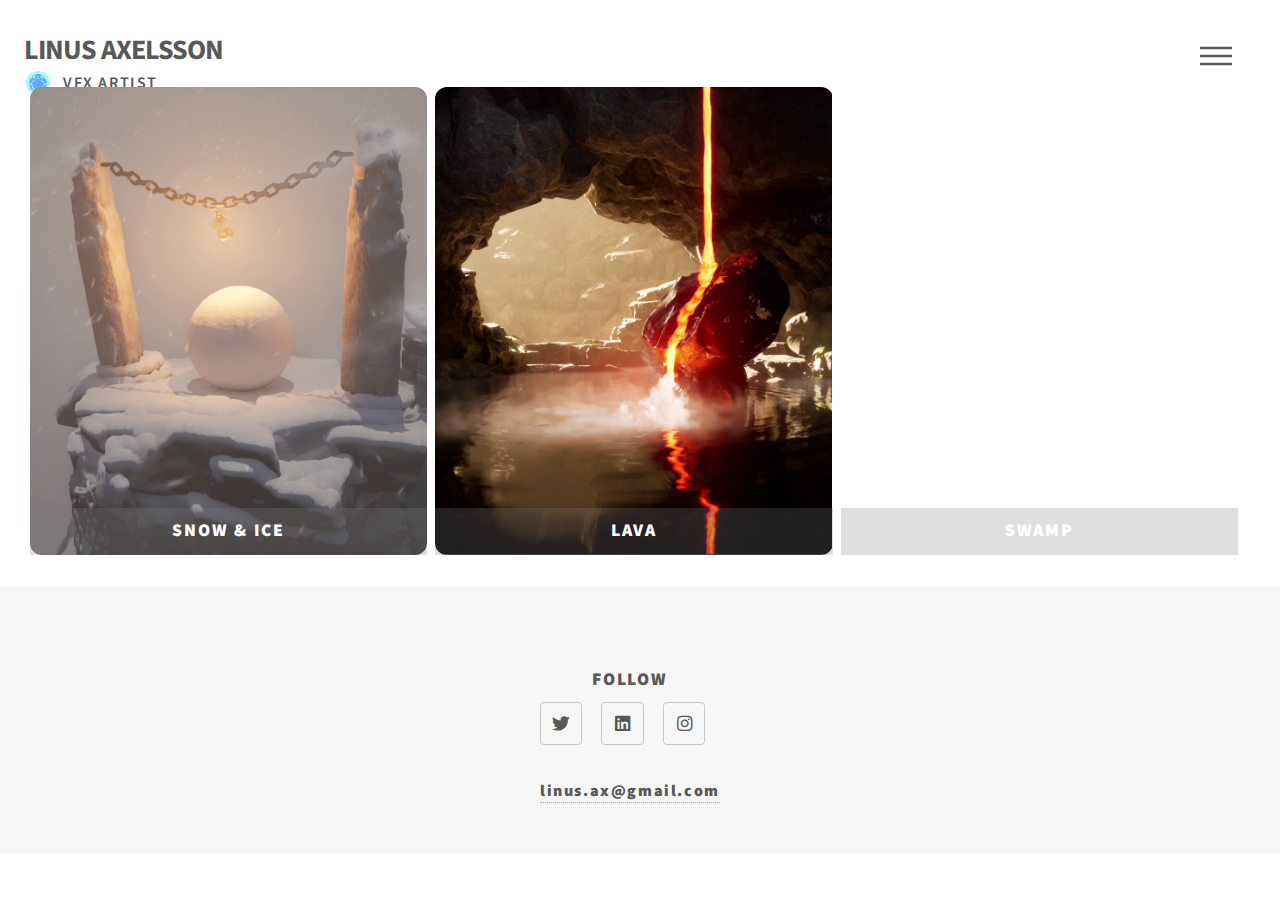
==== commit 61860310: "A" ====
--- a/index.html
+++ b/index.html
@@ -58,7 +58,7 @@
 								<article class="style1">
 									<span class="image">
 										<a href="snow.html">
-										<video class="video" preload="metadata" loop muted src="videos/snow.mp4" onmouseover="hoverEnter(this)" onmouseout="hoverExit(this)"></video>
+										<video class="video" preload="metadata" loop muted src="videos/snow.mp4" poster="images/snow_load.png" onmouseover="hoverEnter(this)" onmouseout="hoverExit(this)"></video>
 										</a>
 									</span>
 									<div class="overlay">
@@ -68,7 +68,7 @@
 								<article class="style2">
 									<span class="image">
 										<a href="lava.html">
-										<video class="video" preload="metadata" loop muted src="videos/lava.mp4" onmouseover="hoverEnter(this)" onmouseout="hoverExit(this)"></video>
+										<video class="video" preload="metadata" loop muted src="videos/lava.mp4" poster="images/lava_load.png" onmouseover="hoverEnter(this)" onmouseout="hoverExit(this)"></video>
 										</a>
 									</span>
 									<div class="overlay">
@@ -78,7 +78,7 @@
 								<article class="style3">
 									<span class="image">
 										<a href="swamp.html">
-										<video class="video" preload="metadata" loop muted src="videos/swamp.mp4" onmouseover="hoverEnter(this)" onmouseout="hoverExit(this)"></video>
+										<video class="video" preload="metadata" loop muted src="videos/swamp.mp4" poster="images/swamp_load.png" onmouseover="hoverEnter(this)" onmouseout="hoverExit(this)"></video>
 										</a>
 									</span>
 									<div class="overlay">
--- a/assets/css/main.css
+++ b/assets/css/main.css
@@ -3151,7 +3151,6 @@
 		@media screen and (max-width: 980px) {
 
 			#footer > .inner section:nth-child(1) {
-				width: 66%;
 				margin-right: 0;
 			}
 
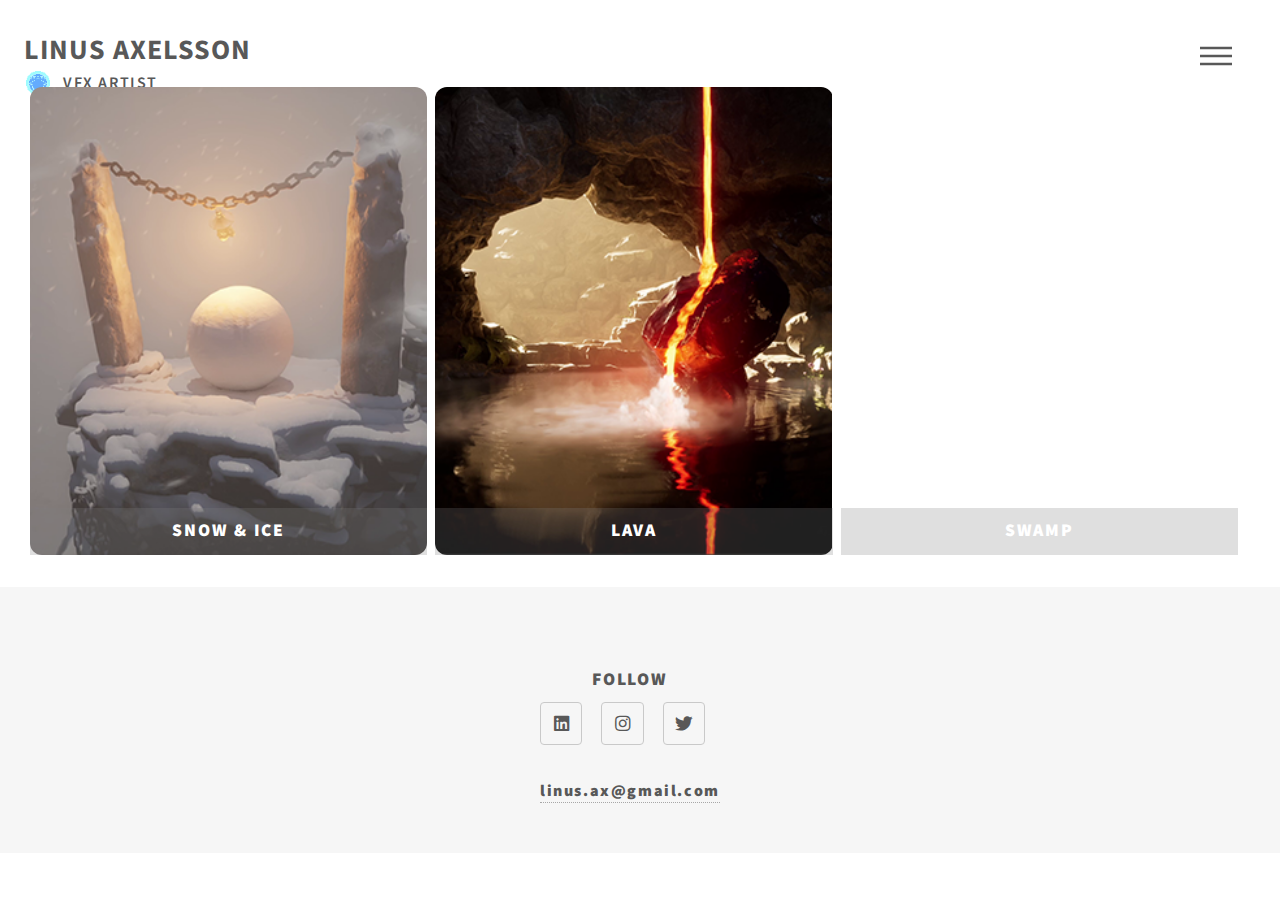
==== commit 6061c3f6: "Compression, should reduce page load" ====
--- a/index.html
+++ b/index.html
@@ -58,7 +58,7 @@
 								<article class="style1">
 									<span class="image">
 										<a href="snow.html">
-										<video class="video" preload="metadata" loop muted src="videos/snow.mp4" poster="images/snow_load.png" onmouseover="hoverEnter(this)" onmouseout="hoverExit(this)"></video>
+										<video class="video" preload="metadata" loop muted src="videos/snow_compressed.mp4" poster="images/snow_load.png" onmouseover="hoverEnter(this)" onmouseout="hoverExit(this)"></video>
 										</a>
 									</span>
 									<div class="overlay">
@@ -68,7 +68,7 @@
 								<article class="style2">
 									<span class="image">
 										<a href="lava.html">
-										<video class="video" preload="metadata" loop muted src="videos/lava.mp4" poster="images/lava_load.png" onmouseover="hoverEnter(this)" onmouseout="hoverExit(this)"></video>
+										<video class="video" preload="metadata" loop muted src="videos/lava_compressed.mp4" poster="images/lava_load.png" onmouseover="hoverEnter(this)" onmouseout="hoverExit(this)"></video>
 										</a>
 									</span>
 									<div class="overlay">
@@ -78,7 +78,7 @@
 								<article class="style3">
 									<span class="image">
 										<a href="swamp.html">
-										<video class="video" preload="metadata" loop muted src="videos/swamp.mp4" poster="images/swamp_load.png" onmouseover="hoverEnter(this)" onmouseout="hoverExit(this)"></video>
+										<video class="video" preload="metadata" loop muted src="videos/swamp_compressed.mp4" poster="images/swamp_load.png" onmouseover="hoverEnter(this)" onmouseout="hoverExit(this)"></video>
 										</a>
 									</span>
 									<div class="overlay">
@@ -95,9 +95,9 @@
 							<section>
 								<h2>Follow</h2>
 								<ul class="icons">
-									<li><a href="#" class="icon brands style2 fa-twitter"><span class="label">Twitter</span></a></li>
-									<li><a href="#" class="icon brands style2 fa-linkedin"><span class="label">LinkedIn</span></a></li>
-									<li><a href="#" class="icon brands style2 fa-instagram"><span class="label">Instagram</span></a></li>
+									<li><a href="https://www.linkedin.com/in/linusaxelsson/" class="icon brands style2 fa-linkedin"><span class="label">LinkedIn</span></a></li>
+									<li><a href="https://www.instagram.com/linusax/" class="icon brands style2 fa-instagram"><span class="label">Instagram</span></a></li>
+									<li><a href="https://twitter.com/ernstdev" class="icon brands style2 fa-twitter"><span class="label">Twitter</span></a></li>
 								</ul>
 
 								<a href="mailto:linus.ax@gmail.com">linus.ax@gmail.com</a>
--- a/assets/css/main.css
+++ b/assets/css/main.css
@@ -171,7 +171,7 @@
 		font-weight: 700;
 		line-height: 1.3;
 		margin: 0 0 0 0;
-		letter-spacing: -0.035em;
+		letter-spacing: 0.035em;
 	}
 
 		h1 a {
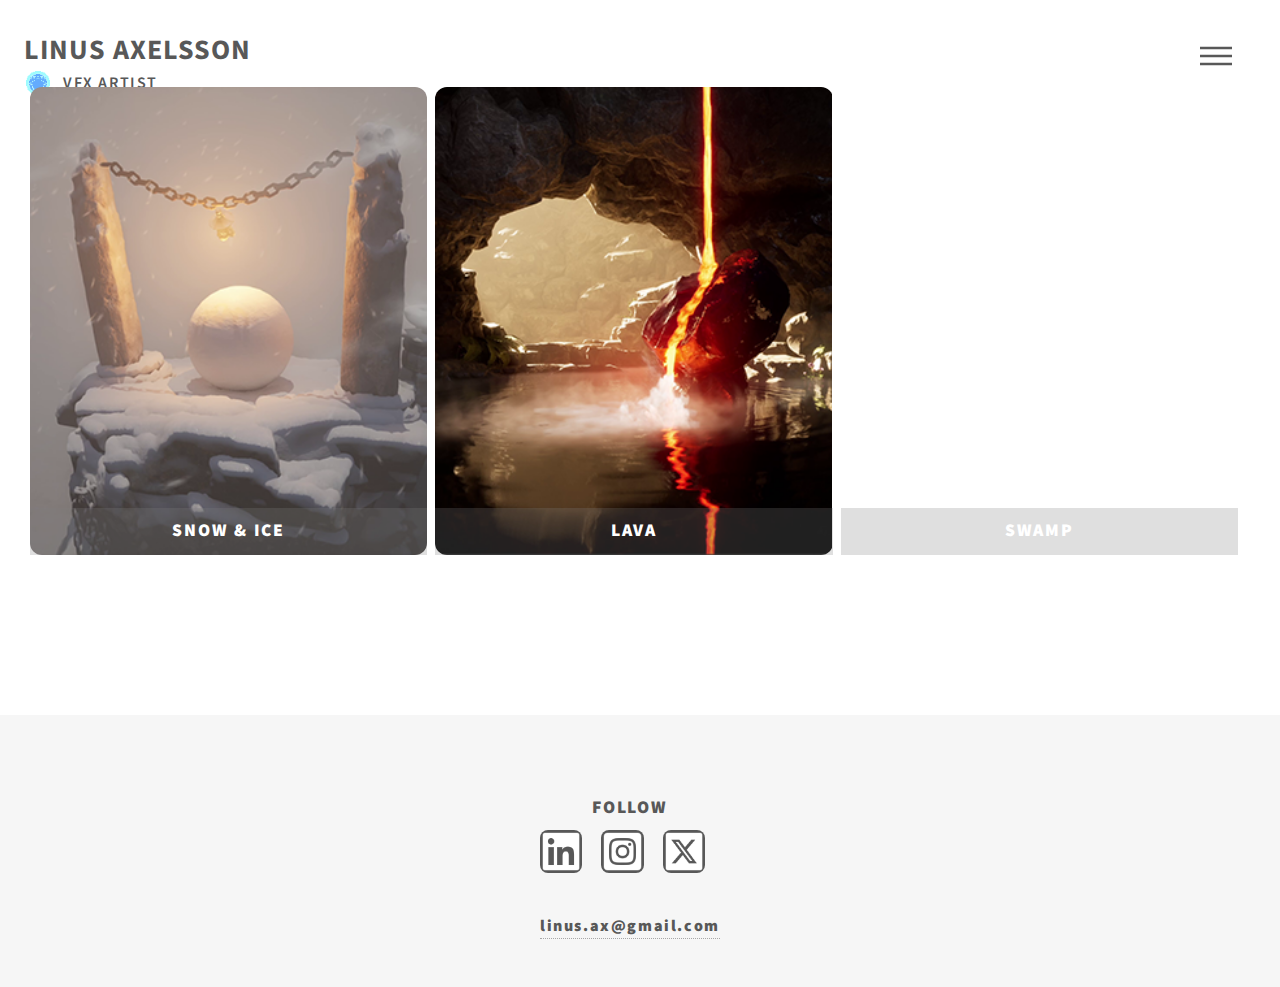
==== commit 3f7a8c86: "Updated CSS and performance optimizations" ====
--- a/index.html
+++ b/index.html
@@ -95,14 +95,15 @@
 							<section>
 								<h2>Follow</h2>
 								<ul class="icons">
-									<li><a href="https://www.linkedin.com/in/linusaxelsson/" class="icon brands style2 fa-linkedin"><span class="label">LinkedIn</span></a></li>
-									<li><a href="https://www.instagram.com/linusax/" class="icon brands style2 fa-instagram"><span class="label">Instagram</span></a></li>
-									<li><a href="https://twitter.com/ernstdev" class="icon brands style2 fa-twitter"><span class="label">Twitter</span></a></li>
+									<li><a href="https://www.linkedin.com/in/linusaxelsson/" class="icon style2"><img src="images/linkedin.png"></a></a></li>
+									<li><a href="https://www.instagram.com/linusax/" class="icon style2"><img src="images/instagram.png"></a></a></li>
+									<li><a href="https://twitter.com/ernstdev" class="icon style2"><img src="images/x.png"></a></li>
 								</ul>
-
+								
 								<a href="mailto:linus.ax@gmail.com">linus.ax@gmail.com</a>
 
 							</section>
+
 						</div>
 					</footer>
 
--- a/assets/css/main.css
+++ b/assets/css/main.css
@@ -1,11 +1,5 @@
-@import url(fontawesome-all.min.css);
+/*@import url(fontawesome-all.min.css);*/
 @import url("https://fonts.googleapis.com/css?family=Source+Sans+Pro:300,700,900");
-
-/*
-	Phantom by HTML5 UP
-	html5up.net | @ajlkn
-	Free for personal and commercial use under the CCA 3.0 license (html5up.net/license)
-*/
 
 html, body, div, span, applet, object,
 iframe, h1, h2, h3, h4, h5, h6, p, blockquote,
@@ -27,7 +21,7 @@
 
 article, aside, details, figcaption, figure,
 footer, header, hgroup, menu, nav, section {
-	display: block;}
+	display: grid;}
 
 body {
 	line-height: 1;
@@ -1815,8 +1809,6 @@
 			text-rendering: auto;
 			line-height: 1;
 			text-transform: none !important;
-			font-family: 'Font Awesome 5 Free';
-			font-weight: 400;
 		}
 
 		.icon > .label {
@@ -1825,14 +1817,6 @@
 
 		.icon:before {
 			line-height: inherit;
-		}
-
-		.icon.solid:before {
-			font-weight: 900;
-		}
-
-		.icon.brands:before {
-			font-family: 'Font Awesome 5 Brands';
 		}
 
 		.icon.style2 {
@@ -1841,27 +1825,22 @@
 			-ms-transition: background-color 0.2s ease-in-out, color 0.2s ease-in-out, border-color 0.2s ease-in-out;
 			transition: background-color 0.2s ease-in-out, color 0.2s ease-in-out, border-color 0.2s ease-in-out;
 			background-color: transparent;
-			border: solid 1px #c9c9c9;
-			border-radius: 4px;
+		}
+
+		.icon.style2 > img {
+			display: block;
 			width: 2.65em;
 			height: 2.65em;
-			display: inline-block;
-			text-align: center;
-			line-height: 2.65em;
-			color: inherit;
-		}
-
-			.icon.style2:before {
-				font-size: 1.1em;
-			}
+			border: 1px;
+			border-radius: 8px;
+			border-color: #585858;
+			background-color: #585858;
+			color: #585858;
+		}
 
 			.icon.style2:hover {
 				color: #f2849e;
 				border-color: #f2849e;
-			}
-
-			.icon.style2:active {
-				background-color: rgba(242, 132, 158, 0.1);
 			}
 
 /* List */
@@ -2045,6 +2024,7 @@
 		justify-content: center;
 		padding-left: 0;
 		margin: -1em 0 2em -1em;
+		
 	}
 
 		ul.icons li {
@@ -3078,7 +3058,7 @@
 /* Main */
 
 	#main {
-		padding: 0em 0 2em 0 ;
+		padding: 0em 0 10em 0 ;
 	}
 
 		@media screen and (max-width: 736px) {
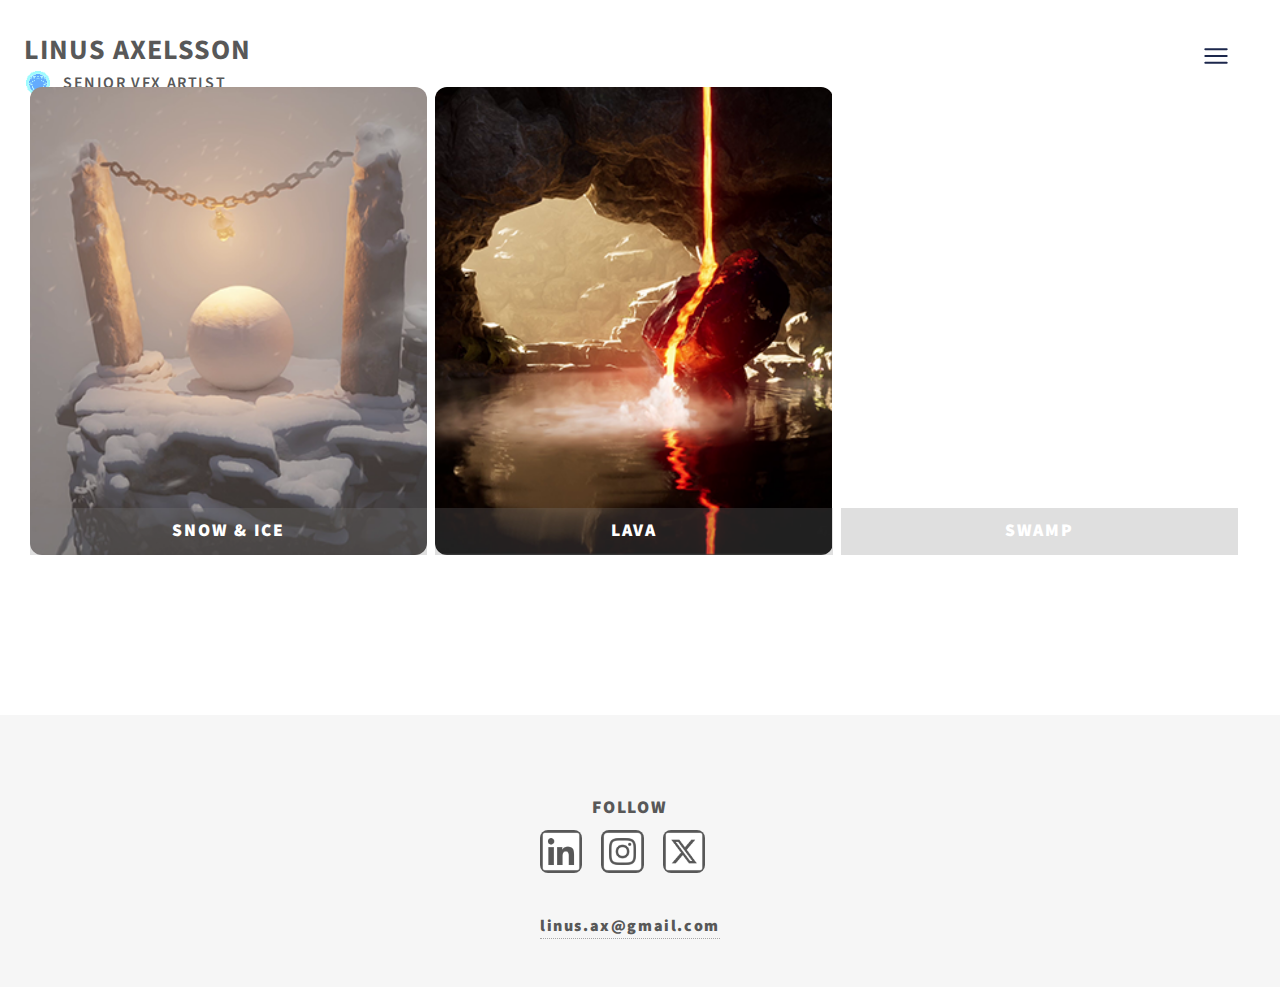
==== commit 25b42db4: "Updated portfolio" ====
--- a/index.html
+++ b/index.html
@@ -6,6 +6,7 @@
 		<title>Linus Axelsson</title>
 		<meta charset="utf-8" />
 		<meta name="viewport" content="width=device-width, initial-scale=1, user-scalable=no" />
+		<meta property="og:image" content="images/lava_load.png">
 		<link rel="stylesheet" href="assets/css/main.css" />
 		<noscript><link rel="stylesheet" href="assets/css/noscript.css" /></noscript>
 	</head>
@@ -27,7 +28,7 @@
 								</span>
 								
 								<img src="images/ball2.gif" alt="" />
-								<span class="title">VFX Artist</span>
+								<span class="title">Senior VFX Artist</span>
 								
 							</a>
 							<!-- Nav -->
--- a/assets/css/main.css
+++ b/assets/css/main.css
@@ -2156,7 +2156,6 @@
 		}
 
 	select {
-		background-image: url("data:image/svg+xml;charset=utf8,%3Csvg xmlns='http://www.w3.org/2000/svg' width='40' height='40' preserveAspectRatio='none' viewBox='0 0 40 40'%3E%3Cpath d='M9.4,12.3l10.4,10.4l10.4-10.4c0.2-0.2,0.5-0.4,0.9-0.4c0.3,0,0.6,0.1,0.9,0.4l3.3,3.3c0.2,0.2,0.4,0.5,0.4,0.9 c0,0.4-0.1,0.6-0.4,0.9L20.7,31.9c-0.2,0.2-0.5,0.4-0.9,0.4c-0.3,0-0.6-0.1-0.9-0.4L4.3,17.3c-0.2-0.2-0.4-0.5-0.4-0.9 c0-0.4,0.1-0.6,0.4-0.9l3.3-3.3c0.2-0.2,0.5-0.4,0.9-0.4S9.1,12.1,9.4,12.3z' fill='%23c9c9c9' /%3E%3C/svg%3E");
 		background-size: 1.25rem;
 		background-repeat: no-repeat;
 		background-position: calc(100% - 1rem) center;
@@ -2835,12 +2834,12 @@
 						}
 
 						#header nav ul li a[href="#menu"]:before {
-							background-image: url("data:image/svg+xml;charset=utf8,%3Csvg xmlns='http://www.w3.org/2000/svg' width='100' height='100' viewBox='0 0 100 100' preserveAspectRatio='none'%3E%3Cstyle%3Eline %7B stroke-width: 8px%3B stroke: %23f2849e%3B %7D%3C/style%3E%3Cline x1='0' y1='25' x2='100' y2='25' /%3E%3Cline x1='0' y1='50' x2='100' y2='50' /%3E%3Cline x1='0' y1='75' x2='100' y2='75' /%3E%3C/svg%3E");
+							background-image: url("../../images/hamburger.svg");
 							opacity: 0;
 						}
 
 						#header nav ul li a[href="#menu"]:after {
-							background-image: url("data:image/svg+xml;charset=utf8,%3Csvg xmlns='http://www.w3.org/2000/svg' width='100' height='100' viewBox='0 0 100 100' preserveAspectRatio='none'%3E%3Cstyle%3Eline %7B stroke-width: 8px%3B stroke: %23585858%3B %7D%3C/style%3E%3Cline x1='0' y1='25' x2='100' y2='25' /%3E%3Cline x1='0' y1='50' x2='100' y2='50' /%3E%3Cline x1='0' y1='75' x2='100' y2='75' /%3E%3C/svg%3E");
+							background-image: url("../../images/hamburger.svg");
 							opacity: 1;
 						}
 
@@ -2985,12 +2984,12 @@
 			}
 
 			#menu > .close:before {
-				background-image: url("data:image/svg+xml;charset=utf8,%3Csvg xmlns='http://www.w3.org/2000/svg' width='100' height='100' viewBox='0 0 100 100' preserveAspectRatio='none'%3E%3Cstyle%3Eline %7B stroke-width: 8px%3B stroke: %23f2849e%3B %7D%3C/style%3E%3Cline x1='15' y1='15' x2='85' y2='85' /%3E%3Cline x1='85' y1='15' x2='15' y2='85' /%3E%3C/svg%3E");
+				background-image: url("../../images/hamburger.svg");
 				opacity: 0;
 			}
 
 			#menu > .close:after {
-				background-image: url("data:image/svg+xml;charset=utf8,%3Csvg xmlns='http://www.w3.org/2000/svg' width='100' height='100' viewBox='0 0 100 100' preserveAspectRatio='none'%3E%3Cstyle%3Eline %7B stroke-width: 8px%3B stroke: %23585858%3B %7D%3C/style%3E%3Cline x1='15' y1='15' x2='85' y2='85' /%3E%3Cline x1='85' y1='15' x2='15' y2='85' /%3E%3C/svg%3E");
+				background-image: url("../../images/hamburger.svg");
 				opacity: 1;
 			}
 
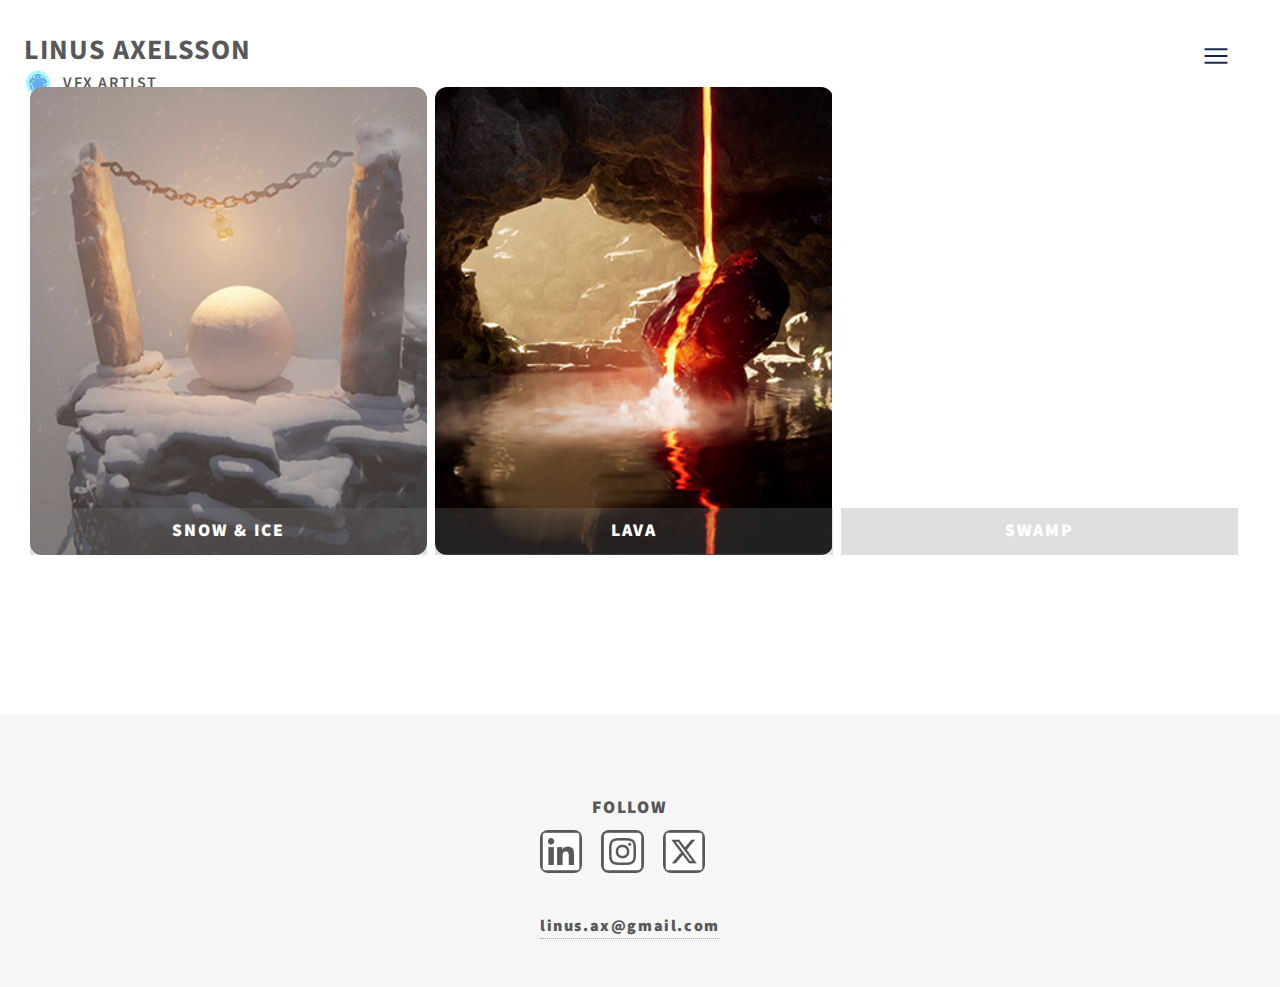
==== commit 787d0781: "Updated portfolio" ====
--- a/index.html
+++ b/index.html
@@ -28,7 +28,7 @@
 								</span>
 								
 								<img src="images/ball2.gif" alt="" />
-								<span class="title">Senior VFX Artist</span>
+								<span class="title">VFX Artist</span>
 								
 							</a>
 							<!-- Nav -->
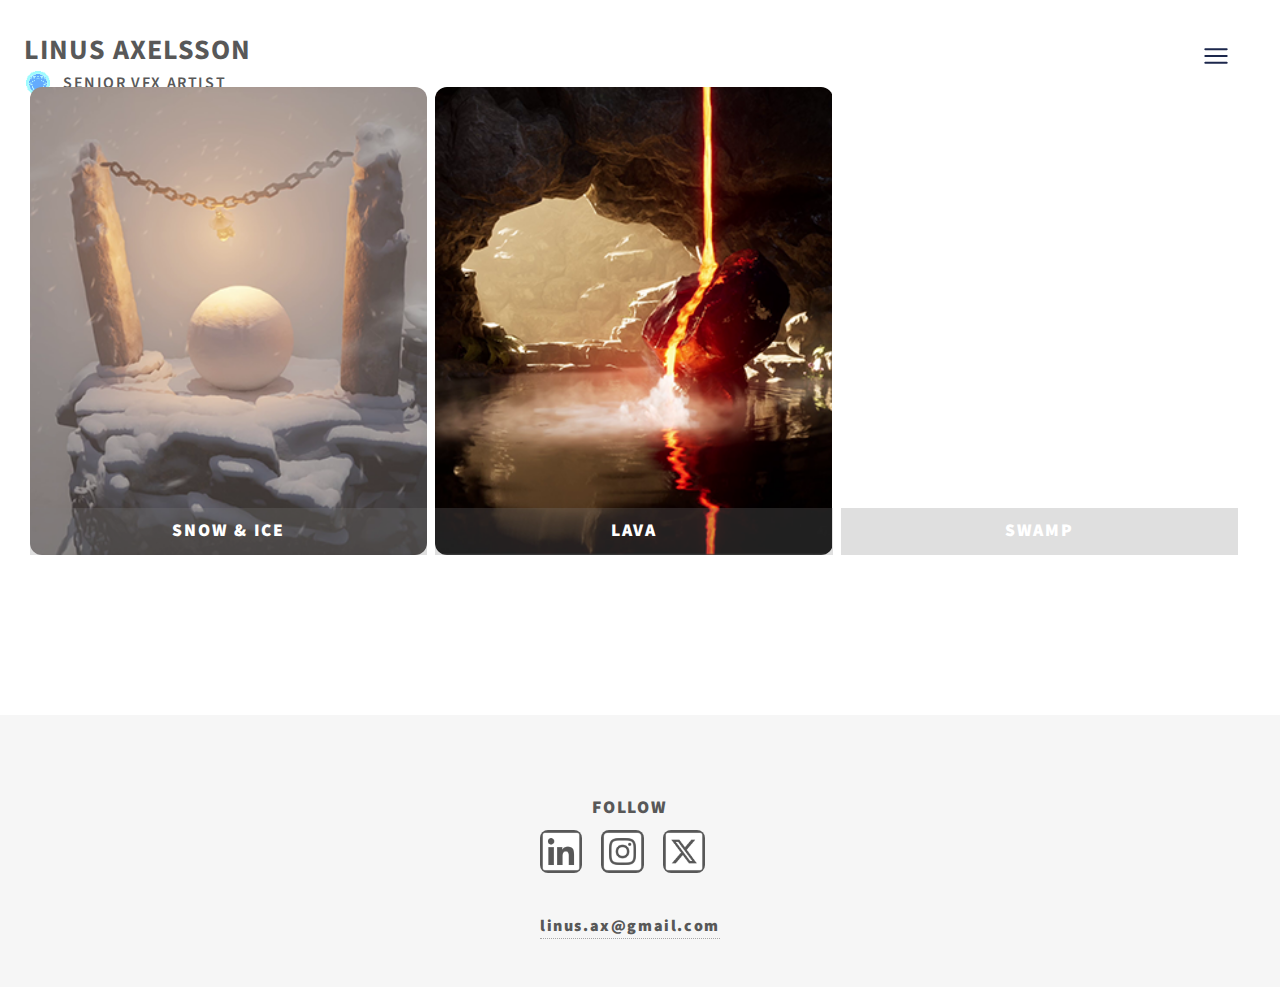
==== commit 748446cf: "Modified portfolio" ====
--- a/index.html
+++ b/index.html
@@ -28,7 +28,7 @@
 								</span>
 								
 								<img src="images/ball2.gif" alt="" />
-								<span class="title">VFX Artist</span>
+								<span class="title">Senior VFX Artist</span>
 								
 							</a>
 							<!-- Nav -->
